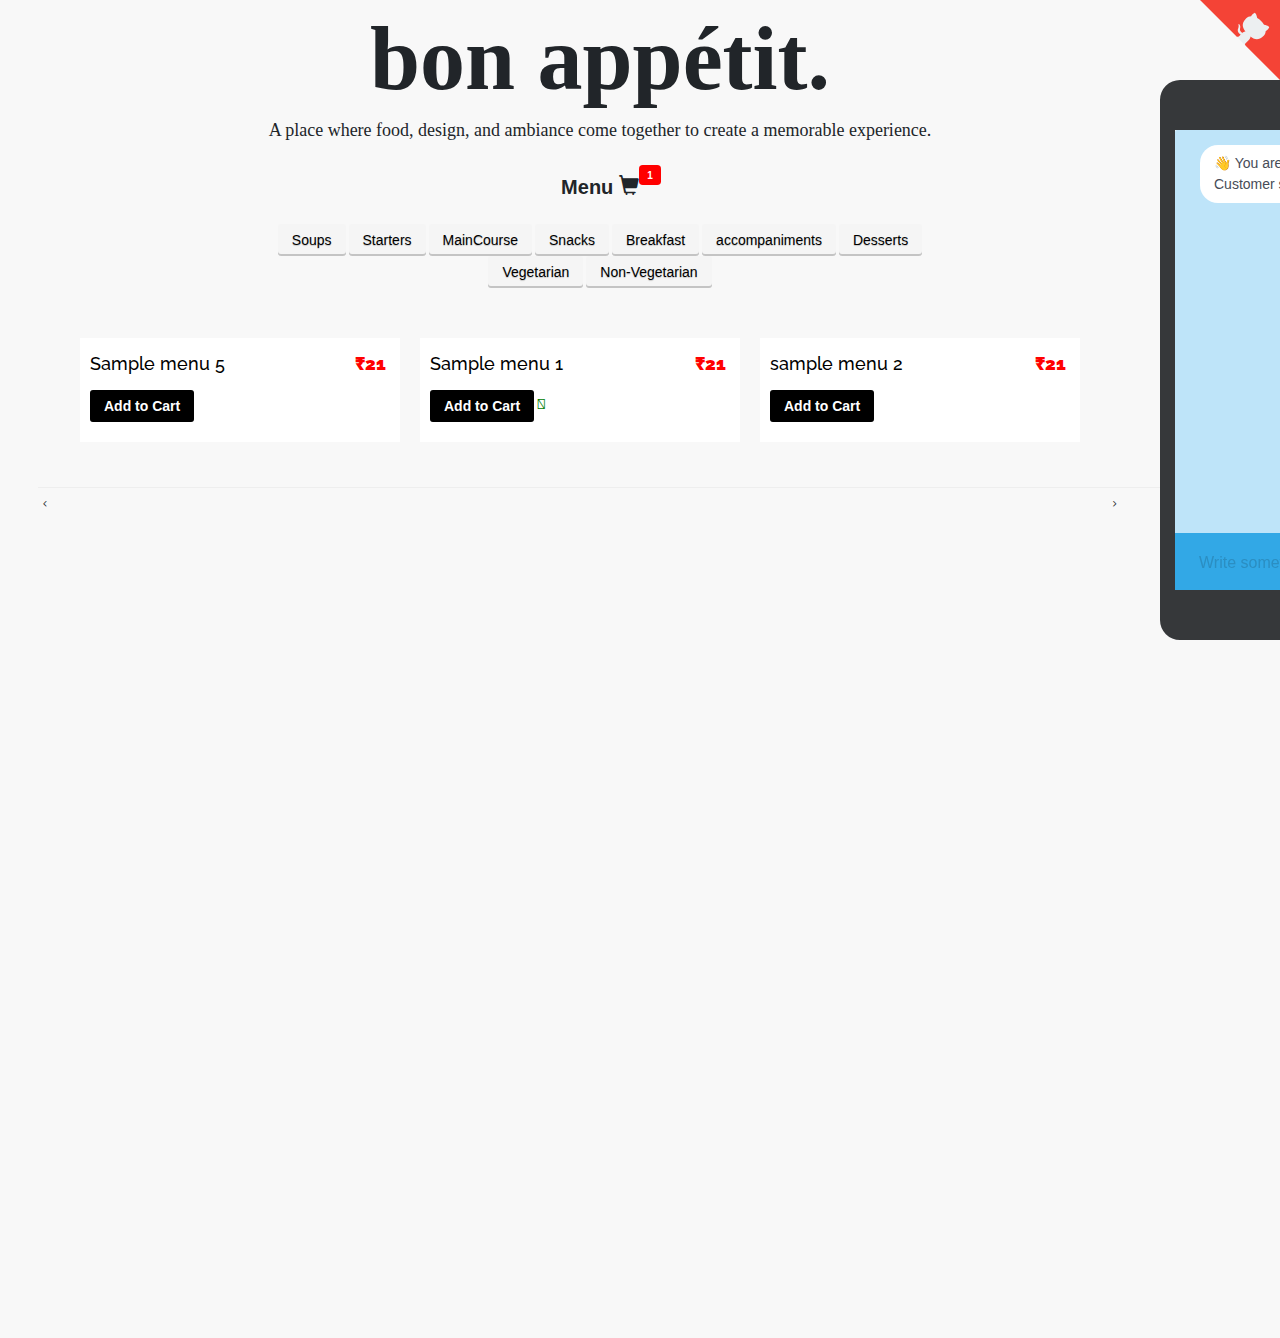
==== Final GUI/templates/index.html @ 557b2313 "Add files via upload" ====
<!DOCTYPE html>
<html lang="en" >
<head>
  <meta charset="UTF-8">
  <title>RestroBot</title>
  <link rel="stylesheet" href="https://cdnjs.cloudflare.com/ajax/libs/OwlCarousel2/2.1.1/assets/owl.carousel.min.css">
<link rel="stylesheet" href="http://themes.audemedia.com/html/goodgrowth/css/owl.theme.default.min.css"><link rel="stylesheet" href="https://cdnjs.cloudflare.com/ajax/libs/normalize/5.0.0/normalize.min.css">
<link rel='stylesheet' href='https://cdnjs.cloudflare.com/ajax/libs/twitter-bootstrap/3.3.7/css/bootstrap.min.css'>
<link rel='stylesheet' href='https://cdnjs.cloudflare.com/ajax/libs/OwlCarousel2/2.1.1/assets/owl.carousel.min.css'>
<link rel='stylesheet' href='https://maxcdn.bootstrapcdn.com/font-awesome/4.7.0/css/font-awesome.min.css'>
<link rel='stylesheet' href='https://cdnjs.cloudflare.com/ajax/libs/bootstrap/5.0.2/css/bootstrap.min.css'><link rel="stylesheet" href="./style.css">
<style>
@import url(http://fonts.googleapis.com/css?family=Raleway:100,400,600,800);
.testimonials {
  background: rgba(0, 0, 0, 0.1);
  position: absolute;
  padding-top: 50px;
  margin-left: 80px;
}
.testimonials:after {
  content: "";
  position: absolute;
  bottom: 0;
  left: 0;
  right: 0;
  width: 100%;
  height: 40%;
  background-color: #fff;
}

/* customer testimonial for Popular menu*/
#customers-testimonials .item-details {
  background-color: #ffffff;
  color: #000;
  padding: 20px 10px;
  text-align: left;
}
#customers-testimonials .item-details h5 {
  margin: 0 0 20px;
  font-size: 18px;
  line-height: 12px;
}
#customers-testimonials .item-details h5 span {
  color: red;
  float: right;
  font-weight: bold;
  padding-right: 4px;
}
#customers-testimonials .item-details p {
  font-size: 14px;
}
#customers-testimonials .item {
  text-align: center;
  margin-bottom: 5px;
}

.item h6 {
  text-align: center;
  font-size: 14px;
  color: green;
  visibility: hidden;
  z-index: 10;
}

/* customer-testimonial Soups*/
#customers-testimonials1 .item-details {
  background-color: #ffffff;
  color: #000;
  padding: 20px 10px;
  text-align: left;
}
#customers-testimonials1 .item-details h5 {
  margin: 0 0 20px;
  font-size: 18px;
  line-height: 12px;
}
#customers-testimonials1 .item-details h5 span {
  color: red;
  float: right;
  font-weight: bold;
  padding-right: 4px;
}
#customers-testimonials1 .item-details p {
  font-size: 14px;
}
#customers-testimonials1 .item {
  text-align: center;
  margin-bottom: 5px;
}

/* customer-testimonial Starters*/
#customers-testimonials2 .item-details {
  background-color: #ffffff;
  color: #000;
  padding: 20px 10px;
  text-align: left;
}
#customers-testimonials2 .item-details h5 {
  margin: 0 0 20px;
  font-size: 18px;
  line-height: 12px;
}
#customers-testimonials2 .item-details h5 span {
  color: red;
  float: right;
  font-weight: bold;
  padding-right: 4px;
}
#customers-testimonials2 .item-details p {
  font-size: 14px;
}
#customers-testimonials2 .item {
  text-align: center;
  margin-bottom: 5px;
}

/* testimonial for maincourse */
#customers-testimonials3 .item-details {
  background-color: #ffffff;
  color: #000;
  padding: 20px 10px;
  text-align: left;
}
#customers-testimonials3 .item-details h5 {
  margin: 0 0 20px;
  font-size: 18px;
  line-height: 12px;
}
#customers-testimonials3 .item-details h5 span {
  color: red;
  float: right;
  font-weight: bold;
  padding-right: 4px;
}
#customers-testimonials3 .item-details p {
  font-size: 14px;
}
#customers-testimonials3 .item {
  text-align: center;
  margin-bottom: 5px;
}

/* testimonial for snacks */
#customers-testimonials4 .item-details {
  background-color: #ffffff;
  color: #000;
  padding: 20px 10px;
  text-align: left;
}
#customers-testimonials4 .item-details h5 {
  margin: 0 0 20px;
  font-size: 18px;
  line-height: 12px;
}
#customers-testimonials4 .item-details h5 span {
  color: red;
  float: right;
  font-weight: bold;
  padding-right: 4px;
}
#customers-testimonials4 .item-details p {
  font-size: 14px;
}
#customers-testimonials4 .item {
  text-align: center;
  margin-bottom: 5px;
}

/* testimonial for breakfast */
#customers-testimonials5 .item-details {
  background-color: #ffffff;
  color: #000;
  padding: 20px 10px;
  text-align: left;
}
#customers-testimonials5 .item-details h5 {
  margin: 0 0 20px;
  font-size: 18px;
  line-height: 12px;
}
#customers-testimonials5 .item-details h5 span {
  color: red;
  float: right;
  font-weight: bold;
  padding-right: 4px;
}
#customers-testimonials5 .item-details p {
  font-size: 14px;
}
#customers-testimonials5 .item {
  text-align: center;
  margin-bottom: 5px;
}

/* testimonials for accompaniments */
#customers-testimonials6 .item-details {
  background-color: #ffffff;
  color: #000;
  padding: 20px 10px;
  text-align: left;
}
#customers-testimonials6 .item-details h5 {
  margin: 0 0 20px;
  font-size: 18px;
  line-height: 12px;
}
#customers-testimonials6 .item-details h5 span {
  color: red;
  float: right;
  font-weight: bold;
  padding-right: 4px;
}
#customers-testimonials6 .item-details p {
  font-size: 14px;
}
#customers-testimonials6 .item {
  text-align: center;
  margin-bottom: 5px;
}

.owl-carousel .owl-nav [class*=owl-] {
  transition: all 0.3s ease;
}

.owl-carousel .owl-nav [class*=owl-].disabled:hover {
  background-color: #ffffff;
}

.owl-carousel {
  position: absolute;
  width: 1000px;
  height: 1000px;
}

.owl-carousel .owl-next,
.owl-carousel .owl-prev {
  width: 30px;
  height: 30px;
  line-height: 30px;
  border-radius: 50%;
  position: absolute;
  top: 15%;
  font-size: 20px;
  color: #000;
  border: 1px solid #000;
  text-align: center;
}

.owl-carousel .owl-prev {
  left: -50px;
}

.owl-carousel .owl-next {
  right: -50px;
}

body {
  width: 1200px;
  height: 500px;
  background-color: #F8F8F8;
  font-family: "Raleway", "Avenir Next", "Helvetica Neue", Helvetica, Arial, sans-serif;
}

@font-face {
  font-weight: normal;
  font-style: normal;
  font-family: "codropsicons";
  src: url("../fonts/codropsicons/codropsicons.eot");
  src: url("../fonts/codropsicons/codropsicons.eot?#iefix") format("embedded-opentype"), url("../fonts/codropsicons/codropsicons.woff") format("woff"), url("../fonts/codropsicons/codropsicons.ttf") format("truetype"), url("../fonts/codropsicons/codropsicons.svg#codropsicons") format("svg");
}
*,
*:after,
*:before {
  box-sizing: border-box;
}

.cf:before,
.cf:after {
  content: "";
  display: table;
}

.cf:after {
  clear: both;
}

a {
  color: #fff;
  text-decoration: none;
  outline: none;
}

a:hover,
a:focus {
  color: #eab1c6;
  outline: none;
}

button:focus {
  outline: none;
}

.container {
  margin: 0 auto;
  text-align: center;
  overflow: hidden;
  margin-top: 0px;
}

.content {
  text-align: left;
}

.info {
  text-align: center;
  padding-top: 2.5em;
  font-size: 0.85em;
  font-weight: 600;
}

/* Related demos */
.content--related {
  text-align: center;
  font-weight: 400;
}

/*CHAT*/
.chat-window button:focus {
  -webkit-tap-highlight-color: rgba(255, 255, 255, 0);
  -webkit-tap-highlight-color: transparent;
  outline: none;
}

.chat-window {
  position: absolute;
  width: 320px;
  top: 0px;
  margin-top: 80px;
  overflow: hidden;
  border: 0px solid #36383a;
  border-width: 50px 15px;
  color: #474c57;
  border-radius: 20px;
  margin-left: 1160px;
  font-family: "Avenir Next", "Helvetica Neue", Helvetica, Arial, sans-serif;
}

@media screen and (max-width: 380px) {
  .chat-window {
    border: none;
    border-radius: 0px;
  }
}
.chat-window a {
  color: #eab1c6;
}

.chat-window a:hover,
.chat-window a:focus {
  color: #C7668A;
}

.chat-messages {
  height: 460px;
  overflow-x: hidden;
  overflow-y: auto;
  width: 100%;
  position: relative;
  border-radius: 2px 2px 0 0;
  background: #BEE4F9;
}

.chat-messages-list {
  list-style-type: none;
  padding: 0;
  margin: 0;
  width: 100%;
  padding: 15px 25px 60px;
}

.chat-message {
  position: relative;
  font-size: 0;
  margin-bottom: 10px;
}

.chat-message-effect {
  position: absolute;
}

.chat-message-bubble {
  display: inline-block;
  font-size: 14px;
  max-width: 350px;
  background: #fff;
  padding: 8px 14px;
  border-radius: 18px;
  min-width: 0;
}

.chat-message-self.chat-message-merge-start .chat-message-bubble {
  border-bottom-right-radius: 0;
}

.chat-message-self.chat-message-merge-middle .chat-message-bubble {
  border-top-right-radius: 0;
  border-bottom-right-radius: 0;
}

.chat-message-self.chat-message-merge-end .chat-message-bubble {
  border-top-right-radius: 0;
}

.chat-message-self {
  text-align: right;
}

.chat-message-self .chat-message-bubble,
.chat-message-effect .chat-message-bubble {
  background: #32a8e6;
  color: #fff;
  text-align: left;
}

.chat-input-bar {
  position: relative;
  background: #32A8E6;
}

.chat-input-wrapper {
  position: relative;
  z-index: 2;
  /*background: #32A8E6;*/
  padding: 0.5em 0;
  border-radius: 0 0 2px 2px;
  color: #fff;
}

.chat-input-wrapper,
.chat-send {
  display: flex;
  flex-wrap: wrap;
  justify-content: center;
  font-size: 16px;
}

.chat-input-tool {
  background: transparent;
  border: none;
  padding: 0 0.75em;
  color: inherit;
}

.chat-input {
  outline: none;
  resize: none;
  overflow: hidden;
  min-height: 38px;
  flex: 1;
  font-size: 16px;
  padding: 10px 0 7px;
  cursor: text;
}

.chat-input:empty::before {
  content: "Write something...";
  color: #2B8EC2;
}

.chat-input:focus::before {
  content: "";
}

.chat-send {
  background: transparent;
  border: none;
  position: relative;
  overflow: hidden;
  padding: 0 0.75em;
  color: inherit;
  transition: color 0.6s;
}

.chat-input:empty + .chat-send {
  color: #2B8EC2;
}

.chat-send > i {
  position: relative;
}

.chat-effect-container {
  position: absolute;
  top: -100px;
  width: 100%;
}

.chat-effect-bar {
  background: #32a8e6;
  position: absolute;
  top: 100px;
  width: 100%;
  height: 40px;
  transform: rotateY(0);
}

.chat-effect-dots {
  position: absolute;
}

.chat-effect-dot {
  background: #32a8e6;
  position: absolute;
  width: 15px;
  height: 15px;
  border-radius: 100%;
}

.chat-info-container {
  position: absolute;
  top: -20px;
  font-size: 12px;
  color: #2B8EC2;
}

.chat-info-typing {
  position: absolute;
  left: 80px;
  white-space: nowrap;
}

.title h1 {
  text-align: center;
  margin-top: 5px;
  margin-bottom: 4px;
  font-size: 90px;
  font-family: serif;
  font-display: block;
  font-color: #000;
}

.title p {
  font-family: "Dancing Script", cursive;
  font-size: 18px;
  matgin-top: 0px;
  text-align: center;
}

/* Buttons */
body .btn {
  display: inline-block;
  padding: 6px 14px 6px;
  margin-bottom: 0;
  font-family: Arial, sans-serif;
  font-size: 14px;
  line-height: 20px;
  color: #FFFFFF;
  text-align: center;
  text-shadow: 0 1px 1px rgba(0, 0, 0, 0.2);
  text-decoration: none;
  vertical-align: middle;
  cursor: pointer;
  background-color: #000000;
  background-image: -linear-gradient(rgba(255, 255, 255, 0.1) 0%, rgba(0, 0, 0, 0.05) 95%);
  background-image: -ms-linear-gradient(rgba(255, 255, 255, 0.1) 0%, rgba(0, 0, 0, 0.05) 95%);
  background-repeat: repeat-x;
  border: 0;
  border-radius: 3px;
  box-shadow: inset 0 -2px 0 rgba(0, 0, 0, 0.2);
  transition: 0.1s;
  /* Safari/Chrome, other WebKit */
  /* Firefox, other Gecko */
  box-sizing: border-box;
  /* Opera/IE 8+ */
}

body .btn:hover {
  background-color: #0098ff;
  box-shadow: inset 0 -4px 0 rgba(0, 0, 0, 0.2);
  margin-top: -2px;
  padding: 6px 14px 8px;
}

body .btn:active {
  box-shadow: none;
  margin-top: 2px;
  padding: 6px 14px 4px;
  background-color: red;
}

body .btn-gray {
  color: #000000;
  background-color: #F5F5F5;
}

body .btn-gray:hover {
  background-color: #DDDDDD;
}

/*body .btn-nonveg { color:#FF0000; background-color: #ffffff; margin-left:80px; border-radius:2%;}
body .btn-nonveg:hover { color:#FF0000; background-color: #ffffff; margin-left:80px; border-radius:2%; }
*/
body .btn-dkblue {
  background-color: #054375;
}

body .btn-dkblue:hover {
  background-color: #0066b8;
}

body .btn-ltblue {
  background-color: #00a4d8;
}

body .btn-ltblue:hover {
  background-color: #01c2ff;
}

body .btn-black {
  background-color: #222222;
}

body .btn-black:hover {
  background-color: #01c2ff;
}

body .btn-large {
  padding: 8px 28px;
  font-size: 20px;
  line-height: 30px;
  border-radius: 4px;
  box-shadow: inset 0 -3px 0 rgba(0, 0, 0, 0.2);
}

body .btn-large:hover {
  box-shadow: inset 0 -6px 0 rgba(0, 0, 0, 0.2);
  margin-top: -4px;
  padding: 8px 28px 12px;
}

body .btn-large:active {
  box-shadow: none;
  margin-top: 3px;
  padding: 8px 28px 5px;
  background-color: red;
}

body .btn-small {
  box-shadow: inset 0 -1px 0 rgba(0, 0, 0, 0.2);
  padding: 0 8px;
  margin-top: -5px;
  margin-bottom: -4px;
}

body .btn-small:hover {
  box-shadow: inset 0 -1px 0 rgba(0, 0, 0, 0.2);
  padding: 0 8px 2px;
  margin-top: -7px;
}

body .btn-small:active {
  box-shadow: none;
  padding: 0 8px 0px;
  margin-top: -5px;
}

body .btn-block {
  padding: 8px 28px;
  font-size: 20px;
  line-height: 30px;
  border-radius: 4px;
  box-shadow: inset 0 -3px 0 rgba(0, 0, 0, 0.2);
  width: 100%;
  max-width: 960px;
}

body .btn-block:hover {
  box-shadow: inset 0 -6px 0 rgba(0, 0, 0, 0.2);
  margin-top: -4px;
  padding: 8px 28px 12px;
}

body .btn-block:active {
  box-shadow: none;
  margin-top: 3px;
  padding: 8px 28px 5px;
}

.logo {
  display: flex;
  flex-direction: row;
}

/*shopping cart*/
.badge-notify {
  background: red;
  position: absolute;
  padding-top: 6px;
  padding-right: 6px;
  margin-top: -10px;
  width: 22px;
  height: 20px;
  color: #fff;
  font-size: 10px;
  text-align: center;
  font-weight: bold;
  font-family: sans-serif;
}

.btn-danger {
  border-radius: 60%;
}

.Menu2 {
  position: relative;
  padding-top: 20px;
  padding-bottom: 20px;
  text-align: center;
  overflow: hidden;
  font-size: 24px;
  font-family: sans-serif;
}

/*.modal-backdrop {display: none;}*/
.btn_ {
  /*color:#FF0000; background-color: #ffffff; margin-left:8px; border-radius:2%;
  	*/
  display: inline-block;
  padding: 4px 4px 4px;
  margin-left: 150px;
  margin-bottom: 0;
  font-family: Arial, sans-serif;
  font-size: 10px;
  background-color: #FFFFFF;
  color: #A42A04;
  text-align: center;
}
</style>

</head>
<body>
<!-- partial:index.partial.html -->
</span><!-- TESTIMONIALS -->

<div id="container">
<div class="title">
	
          <h1><b>bon appétit.</b></h1>
					<p>A place where food, design, and ambiance come together to create a memorable experience. 
        
	<!--<div>
		<p>Hi hello how are you
</div>-->
		
</div>
	
	
<div class="Menu2"><h2><strong>Menu</strong>
	<div class="glyphicon glyphicon-shopping-cart my-cart-icon"><span>
		<div class="badge badge-notify my-cart-badge"></div></span>
	</h2>
</div>
		
	</div>
	<div class="container">
		<button type="button" id="11" class= "btn btn-gray this1">Soups</button>
		<button type="button" id="12" class= "btn btn-gray this1">Starters</button>
		<button type="button" id="13" class= "btn btn-gray this1">MainCourse</button>
		<button type="button" id="14" class= "btn btn-gray this1">Snacks</button>
		<button type="button" id="15" class= "btn btn-gray this1">Breakfast</button>
		<button type="button" id="16" class= "btn btn-gray this1">accompaniments</button>
		<button type="button" id="17" class= "btn btn-gray this1">Desserts</button>
	</div>
	
	<div class="container">
		<button type="button" id="18" class= "btn btn-gray this1">Vegetarian</button>
		<button type="button" id="19" class= "btn btn-gray this1">Non-Vegetarian</button>
		</div>
		

	
	

<div class="testimonials">

	

		<!-- -->
		
		
		
		<!-- -->

      <div class="row">
        <div class="col-sm-12">
	
					
					
<!-- Group1 starts for Soups menu-->
			<div id="customers-testimonials1" class="owl-carousel">
						

            <!--TESTIMONIAL 1 -->
            <div class="item">
              <div class="shadow-effect">
                <img class="img-responsive" src="https://image.freepik.com/free-photo/spaghetti-with-carbonara-sauce_1216-324.jpg" alt="">
                <div class="item-details">
									<h5>Chicken for two Roasted (soups) <span><strong>$21</strong></span></h5>
									
									
									
				 <button class= "btn btn-danger my-cart-btn" data-id="1" data-name="Product-1" data-summary="summary-1" data-price="21" data-quantity="1"><strong>Add to Cart</strong></button>
                  
								</div>
              </div>
            </div>
            <!--END OF TESTIMONIAL 1 -->
            <!--TESTIMONIAL 2 -->
            <div class="item">
              <div class="shadow-effect">
                <img class="img-responsive" src="https://image.freepik.com/free-photo/dishes-with-healthy-waffles_1220-367.jpg" alt="">
                <div class="item-details">
									<h5>Chicken for two Roasted 1 <span><strong>$21</strong></span></h5>
									
									<button class= "btn btn-danger my-cart-btn" data-id="2" data-name="Product-2" data-summary="summary-2" data-price="10" data-quantity="1"><strong>Add to Cart</strong> </button>
								</div>
              </div>
            </div>
            <!--END OF TESTIMONIAL 2 -->
            <!--TESTIMONIAL 3 -->
            <div class="item">
              <div class="shadow-effect">
                <img class="img-responsive" src="https://image.freepik.com/free-photo/top-view-of-tasty-noodles-with-prawns_1203-1769.jpg" alt="">
                <div class="item-details">
									<h5>Chicken for two Roasted 1 <span><strong>$21</strong></span></h5>
									
									<button class= "btn btn-danger my-cart-btn" data-id="3" data-name="Product-3" data-summary="summary-3" data-price="10" data-quantity="1"><strong>Add to Cart</strong></button>
								</div>
              </div>
            </div>
            <!--END OF TESTIMONIAL 3 -->
            <!--TESTIMONIAL 4 -->
            <div class="item">
              <div class="shadow-effect">
                <img class="img-responsive" src="https://image.freepik.com/free-photo/burguer-with-garnish_1088-72.jpg" alt="">
                <div class="item-details">
									<h5>Chicken for two Roasted 11<span><strong>$21</strong></span></h5>
									
									<button class= "btn btn-danger my-cart-btn" data-id="4" data-name="Product-4" data-summary="summary-4" data-price="10" data-quantity="1"><strong>Add to Cart</strong></button>
								</div>
              </div>
            </div>
            <!--END OF TESTIMONIAL 4 -->
            <!--TESTIMONIAL 5 -->
            <div class="item">
              <div class="shadow-effect">
                <img class="img-responsive" src="https://image.freepik.com/free-photo/delicious-pastry-with-chicken_1203-1616.jpg" alt="">
                <div class="item-details">
									<h5>Chicken for two Roasted 111<span><strong>$21</strong></span></h5>
									
									<button class= "btn btn-danger my-cart-btn" data-id="5" data-name="Product-5" data-summary="summary-5" data-price="10" data-quantity="1"><strong>Add to Cart</strong></button>
								</div>
              </div>
            </div>
            <!--END OF TESTIMONIAL 5 -->
          </div>
							
				
<!-- Group1 for Soups ends -->
					
					
					
<!-- Group for Popular Menu starts -->
					
          <div id="customers-testimonials" class="owl-carousel">
						

            <!--TESTIMONIAL 1 -->
            <div class="item">
							<!--<h6><strong> Item Added! </strong></h6>-->
              <div class="shadow-effect">
                <img class="img-responsive" src="https://image.freepik.com/free-photo/spaghetti-with-carbonara-sauce_1216-324.jpg" alt="">
                <div class="item-details">
									<h5>Sample menu 1 <span><strong>₹21</strong></span></h5>
									
									
									
				 <button class= "btn btn-danger my-cart-btn" data-id="6" data-name="Product-6" data-summary="summary-6" data-price="20" data-quantity="1" data-image="https://image.freepik.com/free-photo/spaghetti-with-carbonara-sauce_1216-324.jpg"><strong>Add to Cart</strong></button>
									<span><i class='fas fa-leaf' style='font-size:14px; color:green'></i></span>
								
									
                  
								</div>
              </div>
            </div>
            <!--END OF TESTIMONIAL 1 -->
            <!--TESTIMONIAL 2 -->
            <div class="item">
              <div class="shadow-effect">
                <img class="img-responsive" src="https://image.freepik.com/free-photo/dishes-with-healthy-waffles_1220-367.jpg" alt="">
                <div class="item-details">
									<h5>sample menu 2 <span><strong>₹21</strong></span></h5>
									
									<button class= "btn btn-danger my-cart-btn" data-id="7" data-name="Product-7" data-summary="summary-7" data-price="10" data-quantity="1"><strong>Add to Cart</strong> </button>
								</div>
              </div>
            </div>
            <!--END OF TESTIMONIAL 2 -->
            <!--TESTIMONIAL 3 -->
            <div class="item">
              <div class="shadow-effect">
                <img class="img-responsive" src="https://image.freepik.com/free-photo/top-view-of-tasty-noodles-with-prawns_1203-1769.jpg" alt="">
                <div class="item-details">
									<h5>Sample menu 3 <span><strong>₹21</strong></span></h5>
									
									<button class= "btn btn-danger my-cart-btn" data-id="8" data-name="Product-8" data-summary="summary-8" data-price="20" data-quantity="1"><strong>Add to Cart</strong></button>
								</div>
              </div>
            </div>
            <!--END OF TESTIMONIAL 3 -->
            <!--TESTIMONIAL 4 -->
            <div class="item">
              <div class="shadow-effect">
                <img class="img-responsive" src="https://image.freepik.com/free-photo/burguer-with-garnish_1088-72.jpg" alt="">
                <div class="item-details">
									<h5>Sample menu 4<span><strong>₹21</strong></span></h5>
									
									<button class= "btn btn-danger my-cart-btn" data-id="9" data-name="Product-9" data-summary="summary-9" data-price="30" data-quantity="1"><strong>Add to Cart</strong></button>
								</div>
              </div>
            </div>
            <!--END OF TESTIMONIAL 4 -->
            <!--TESTIMONIAL 5 -->
            <div class="item">
              <div class="shadow-effect">
                <img class="img-responsive" src="https://image.freepik.com/free-photo/delicious-pastry-with-chicken_1203-1616.jpg" alt="">
                <div class="item-details">
									<h5>Sample menu 5<span><strong>₹21</strong></span></h5>
									
									<button class= "btn btn-danger my-cart-btn" data-id="10" data-name="Product-10" data-summary="summary-10" data-price="40" data-quantity="1"><strong>Add to Cart</strong></button>
								</div>
              </div>
            </div>
            <!--END OF TESTIMONIAL 5 -->
          </div>
					
<!-- Group for Popular Menu ends -->
					
<!-- Group2 Starters starts here -->
					
			<div id="customers-testimonials2" class="owl-carousel">
						

            <!--TESTIMONIAL 1 -->
            <div class="item">
              <div class="shadow-effect">
                <img class="img-responsive" src="https://image.freepik.com/free-photo/spaghetti-with-carbonara-sauce_1216-324.jpg" alt="">
                <div class="item-details">
									<h5>Sample menu two (starters)<span><strong>$21</strong></span></h5>
									
									
									
				 <button class= "btn btn-danger my-cart-btn" data-id="1" data-name="Product-1" data-summary="summary-1" data-price="10"><strong>Add to Cart</strong></button>
                  
								</div>
              </div>
            </div>
            <!--END OF TESTIMONIAL 1 -->
            <!--TESTIMONIAL 2 -->
            <div class="item">
              <div class="shadow-effect">
                <img class="img-responsive" src="https://image.freepik.com/free-photo/dishes-with-healthy-waffles_1220-367.jpg" alt="">
                <div class="item-details">
									<h5>sample menu 3 (starters)<span><strong>$21</strong></span></h5>
									
									<button class= "btn btn-danger my-cart-btn" data-id="1" data-name="Product-1" data-summary="summary-1" data-price="10"><strong>Add to Cart</strong> </button>
								</div>
              </div>
            </div>
            <!--END OF TESTIMONIAL 2 -->
            <!--TESTIMONIAL 3 -->
            <div class="item">
              <div class="shadow-effect">
                <img class="img-responsive" src="https://image.freepik.com/free-photo/top-view-of-tasty-noodles-with-prawns_1203-1769.jpg" alt="">
                <div class="item-details">
									<h5>Chicken for two Roasted 3 <span><strong>$21</strong></span></h5>
									
									<button class= "btn btn-danger my-cart-btn" data-id="1" data-name="Product-1" data-summary="summary-1" data-price="10"><strong>Add to Cart</strong></button>
								</div>
              </div>
            </div>
            <!--END OF TESTIMONIAL 3 -->
            <!--TESTIMONIAL 4 -->
            <div class="item">
              <div class="shadow-effect">
                <img class="img-responsive" src="https://image.freepik.com/free-photo/burguer-with-garnish_1088-72.jpg" alt="">
                <div class="item-details">
									<h5>Sample Menu smaple 3<span><strong>$21</strong></span></h5>
									
									<button class= "btn btn-danger my-cart-btn" data-id="1" data-name="Product-1" data-summary="summary-1" data-price="10"><strong>Add to Cart</strong></button>
								</div>
              </div>
            </div>
            <!--END OF TESTIMONIAL 4 -->
            <!--TESTIMONIAL 5 -->
            <div class="item">
              <div class="shadow-effect">
                <img class="img-responsive" src="https://image.freepik.com/free-photo/delicious-pastry-with-chicken_1203-1616.jpg" alt="">
                <div class="item-details">
									<h5>Sample Menu (starters)<span><strong>$21</strong></span></h5>
									
									<button class= "btn btn-danger my-cart-btn" data-id="1" data-name="Product-1" data-summary="summary-1" data-price="10"><strong>Add to Cart</strong></button>
								</div>
              </div>
            </div>
            <!--END OF TESTIMONIAL 5 -->
          </div>
							
					
<!-- Group2 Starters ends here -->
					
<!-- Group 3 for maincourse starts -->
						<div id="customers-testimonials3" class="owl-carousel">
						

            <!--TESTIMONIAL 1 -->
            <div class="item">
              <div class="shadow-effect">
                <img class="img-responsive" src="https://image.freepik.com/free-photo/spaghetti-with-carbonara-sauce_1216-324.jpg" alt="">
                <div class="item-details">
									<h5>Chicken for two (maincourse) <span><strong>$21</strong></span></h5>
									
									
									
				 <button class= "btn btn-danger my-cart-btn" data-id="1" data-name="Product-1" data-summary="summary-1" data-price="10"><strong>Add to Cart</strong></button>
                  
								</div>
              </div>
            </div>
            <!--END OF TESTIMONIAL 1 -->
            <!--TESTIMONIAL 2 -->
            <div class="item">
              <div class="shadow-effect">
                <img class="img-responsive" src="https://image.freepik.com/free-photo/dishes-with-healthy-waffles_1220-367.jpg" alt="">
                <div class="item-details">
									<h5>Chicken for two Roasted 3 <span><strong>$21</strong></span></h5>
									
									<button class= "btn btn-danger my-cart-btn" data-id="1" data-name="Product-1" data-summary="summary-1" data-price="10"><strong>Add to Cart</strong> </button>
								</div>
              </div>
            </div>
            <!--END OF TESTIMONIAL 2 -->
            <!--TESTIMONIAL 3 -->
            <div class="item">
              <div class="shadow-effect">
                <img class="img-responsive" src="https://image.freepik.com/free-photo/top-view-of-tasty-noodles-with-prawns_1203-1769.jpg" alt="">
                <div class="item-details">
									<h5>Chicken for two Roasted 3 <span><strong>$21</strong></span></h5>
									
									<button class= "btn btn-danger my-cart-btn" data-id="1" data-name="Product-1" data-summary="summary-1" data-price="10"><strong>Add to Cart</strong></button>
								</div>
              </div>
            </div>
            <!--END OF TESTIMONIAL 3 -->
            <!--TESTIMONIAL 4 -->
            <div class="item">
              <div class="shadow-effect">
                <img class="img-responsive" src="https://image.freepik.com/free-photo/burguer-with-garnish_1088-72.jpg" alt="">
                <div class="item-details">
									<h5>Chicken for two Roasted 3<span><strong>$21</strong></span></h5>
									
									<button class= "btn btn-danger my-cart-btn" data-id="1" data-name="Product-1" data-summary="summary-1" data-price="10"><strong>Add to Cart</strong></button>
								</div>
              </div>
            </div>
            <!--END OF TESTIMONIAL 4 -->
            <!--TESTIMONIAL 5 -->
            <div class="item">
              <div class="shadow-effect">
                <img class="img-responsive" src="https://image.freepik.com/free-photo/delicious-pastry-with-chicken_1203-1616.jpg" alt="">
                <div class="item-details">
									<h5>Chicken for two Roasted 333<span><strong>$21</strong></span></h5>
									
									<button class= "btn btn-danger my-cart-btn" data-id="1" data-name="Product-1" data-summary="summary-1" data-price="10"><strong>Add to Cart</strong></button>
								</div>
              </div>
            </div>
            <!--END OF TESTIMONIAL 5 -->
          </div>
												
<!-- Group 3 for maincourse ends here -->

<!-- Group 4 for snacks starts here -->
						<div id="customers-testimonials4" class="owl-carousel">
						

            <!--TESTIMONIAL 1 -->
            <div class="item">
              <div class="shadow-effect">
                <img class="img-responsive" src="https://image.freepik.com/free-photo/spaghetti-with-carbonara-sauce_1216-324.jpg" alt="">
                <div class="item-details">
									<h5>Chicken for two snacks <span><strong>$21</strong></span></h5>
									
									
									
				 <button class= "btn btn-danger my-cart-btn" data-id="1" data-name="Product-1" data-summary="summary-1" data-price="10"><strong>Add to Cart</strong></button>
                  
								</div>
              </div>
            </div>
            <!--END OF TESTIMONIAL 1 -->
            <!--TESTIMONIAL 2 -->
            <div class="item">
              <div class="shadow-effect">
                <img class="img-responsive" src="https://image.freepik.com/free-photo/dishes-with-healthy-waffles_1220-367.jpg" alt="">
                <div class="item-details">
									<h5>Chicken for two Roasted 3 <span><strong>$21</strong></span></h5>
									
									<button class= "btn btn-danger my-cart-btn" data-id="1" data-name="Product-1" data-summary="summary-1" data-price="10"><strong>Add to Cart</strong> </button>
								</div>
              </div>
            </div>
            <!--END OF TESTIMONIAL 2 -->
            <!--TESTIMONIAL 3 -->
            <div class="item">
              <div class="shadow-effect">
                <img class="img-responsive" src="https://image.freepik.com/free-photo/top-view-of-tasty-noodles-with-prawns_1203-1769.jpg" alt="">
                <div class="item-details">
									<h5>Chicken for two Roasted 3 <span><strong>$21</strong></span></h5>
									
									<button class= "btn btn-danger my-cart-btn" data-id="1" data-name="Product-1" data-summary="summary-1" data-price="10"><strong>Add to Cart</strong></button>
								</div>
              </div>
            </div>
            <!--END OF TESTIMONIAL 3 -->
            <!--TESTIMONIAL 4 -->
            <div class="item">
              <div class="shadow-effect">
                <img class="img-responsive" src="https://image.freepik.com/free-photo/burguer-with-garnish_1088-72.jpg" alt="">
                <div class="item-details">
									<h5>Chicken for two Roasted 3<span><strong>$21</strong></span></h5>
									
									<button class= "btn btn-danger my-cart-btn" data-id="1" data-name="Product-1" data-summary="summary-1" data-price="10"><strong>Add to Cart</strong></button>
								</div>
              </div>
            </div>
            <!--END OF TESTIMONIAL 4 -->
            <!--TESTIMONIAL 5 -->
            <div class="item">
              <div class="shadow-effect">
                <img class="img-responsive" src="https://image.freepik.com/free-photo/delicious-pastry-with-chicken_1203-1616.jpg" alt="">
                <div class="item-details">
									<h5>Chicken for two Roasted 333<span><strong>$21</strong></span></h5>
									
									<button class= "btn btn-danger my-cart-btn" data-id="1" data-name="Product-1" data-summary="summary-1" data-price="10"><strong>Add to Cart</strong></button>
								</div>
              </div>
            </div>
            <!--END OF TESTIMONIAL 5 -->
          </div>
							
<!-- Group4 for snacks ends here -->

<!-- Group 5 for breakfast starts here -->
						<div id="customers-testimonials5" class="owl-carousel">
						

            <!--TESTIMONIAL 1 -->
            <div class="item">
              <div class="shadow-effect">
                <img class="img-responsive" src="https://image.freepik.com/free-photo/spaghetti-with-carbonara-sauce_1216-324.jpg" alt="">
                <div class="item-details">
									<h5>Chicken for two breakfast <span><strong>$21</strong></span></h5>
									
									
									
				 <button class= "btn btn-danger my-cart-btn" data-id="1" data-name="Product-1" data-summary="summary-1" data-price="10"><strong>Add to Cart</strong></button>
                  
								</div>
              </div>
            </div>
            <!--END OF TESTIMONIAL 1 -->
            <!--TESTIMONIAL 2 -->
            <div class="item">
              <div class="shadow-effect">
                <img class="img-responsive" src="https://image.freepik.com/free-photo/dishes-with-healthy-waffles_1220-367.jpg" alt="">
                <div class="item-details">
									<h5>Chicken for two Roasted 3 <span><strong>$21</strong></span></h5>
									
									<button class= "btn btn-danger my-cart-btn" data-id="1" data-name="Product-1" data-summary="summary-1" data-price="10"><strong>Add to Cart</strong> </button>
								</div>
              </div>
            </div>
            <!--END OF TESTIMONIAL 2 -->
            <!--TESTIMONIAL 3 -->
            <div class="item">
              <div class="shadow-effect">
                <img class="img-responsive" src="https://image.freepik.com/free-photo/top-view-of-tasty-noodles-with-prawns_1203-1769.jpg" alt="">
                <div class="item-details">
									<h5>Chicken for two Roasted 3 <span><strong>$21</strong></span></h5>
									
									<button class= "btn btn-danger my-cart-btn" data-id="1" data-name="Product-1" data-summary="summary-1" data-price="10"><strong>Add to Cart</strong></button>
								</div>
              </div>
            </div>
            <!--END OF TESTIMONIAL 3 -->
            <!--TESTIMONIAL 4 -->
            <div class="item">
              <div class="shadow-effect">
                <img class="img-responsive" src="https://image.freepik.com/free-photo/burguer-with-garnish_1088-72.jpg" alt="">
                <div class="item-details">
									<h5>Chicken for two Roasted 3<span><strong>$21</strong></span></h5>
									
									<button class= "btn btn-danger my-cart-btn" data-id="1" data-name="Product-1" data-summary="summary-1" data-price="10"><strong>Add to Cart</strong></button>
								</div>
              </div>
            </div>
            <!--END OF TESTIMONIAL 4 -->
            <!--TESTIMONIAL 5 -->
            <div class="item">
              <div class="shadow-effect">
                <img class="img-responsive" src="https://image.freepik.com/free-photo/delicious-pastry-with-chicken_1203-1616.jpg" alt="">
                <div class="item-details">
									<h5>Chicken for two Roasted 333<span><strong>$21</strong></span></h5>
									
									<button class= "btn btn-danger my-cart-btn" data-id="1" data-name="Product-1" data-summary="summary-1" data-price="10"><strong>Add to Cart</strong></button>
								</div>
              </div>
            </div>
            <!--END OF TESTIMONIAL 5 -->
          </div>
							
<!-- Group 5 for breakfast ends here -->
<!-- Group 6 for accompaniments starts here -->
								<div id="customers-testimonials6" class="owl-carousel">
						

            <!--TESTIMONIAL 1 -->
            <div class="item">
              <div class="shadow-effect">
                <img class="img-responsive" src="https://image.freepik.com/free-photo/spaghetti-with-carbonara-sauce_1216-324.jpg" alt="">
                <div class="item-details">
									<h5>Chicken for accompaniments <span><strong>$21</strong></span></h5>
									
									
									
				 <button class= "btn btn-danger my-cart-btn" data-id="1" data-name="Product-1" data-summary="summary-1" data-price="10"><strong>Add to Cart</strong></button>
                  
								</div>
              </div>
            </div>
            <!--END OF TESTIMONIAL 1 -->
            <!--TESTIMONIAL 2 -->
            <div class="item">
              <div class="shadow-effect">
                <img class="img-responsive" src="https://image.freepik.com/free-photo/dishes-with-healthy-waffles_1220-367.jpg" alt="">
                <div class="item-details">
									<h5>Chicken for two Roasted 3 <span><strong>$21</strong></span></h5>
									
									<button class= "btn btn-danger my-cart-btn" data-id="1" data-name="Product-1" data-summary="summary-1" data-price=21 data-quntity=1><strong>Add to Cart</strong> </button>
								</div>
              </div>
            </div>
            <!--END OF TESTIMONIAL 2 -->
            <!--TESTIMONIAL 3 -->
            <div class="item">
              <div class="shadow-effect">
                <img class="img-responsive" src="https://image.freepik.com/free-photo/top-view-of-tasty-noodles-with-prawns_1203-1769.jpg" alt="">
                <div class="item-details">
									<h5>Chicken for two Roasted 3 <span><strong>$21</strong></span></h5>
									
									<button class= "btn btn-danger my-cart-btn" data-id="1" data-name="Product-1" data-summary="summary-1" data-price="10"><strong>Add to Cart</strong></button>
								</div>
              </div>
            </div>
            <!--END OF TESTIMONIAL 3 -->
            <!--TESTIMONIAL 4 -->
            <div class="item">
              <div class="shadow-effect">
                <img class="img-responsive" src="https://image.freepik.com/free-photo/burguer-with-garnish_1088-72.jpg" alt="">
                <div class="item-details">
									<h5>Chicken for two Roasted 3<span><strong>$21</strong></span></h5>
									
									<button class= "btn btn-danger my-cart-btn" data-id="1" data-name="Product-1" data-summary="summary-1" data-price="10"><strong>Add to Cart</strong></button>
								</div>
              </div>
            </div>
            <!--END OF TESTIMONIAL 4 -->
            <!--TESTIMONIAL 5 -->
            <div class="item">
              <div class="shadow-effect">
                <img class="img-responsive" src="https://image.freepik.com/free-photo/delicious-pastry-with-chicken_1203-1616.jpg" alt="">
                <div class="item-details">
									<h5>Chicken for two Roasted 333<span><strong>$21</strong></span></h5>
									
									<button class= "btn btn-danger my-cart-btn" data-id="1" data-name="Product-1" data-summary="summary-1" data-price="10"><strong>Add to Cart</strong></button>
								</div>
              </div>
            </div>
            <!--END OF TESTIMONIAL 5 -->
          </div>
							

<!-- Groups 6 for accompaniments ends here -->

					
					
					
					
					
					
					
					
					
					
        </div>
      </div>
      </div>
    </div>

    <!-- END OF TESTIMONIALS -->


<div id="container">
			<div class="content">
				<div class="chat-window">
					<div class="chat-messages">
						<ol class="chat-messages-list">
							<li class="chat-message chat-message-friend">
								<div class="chat-message-bubble">
									👋 You are chatting with our Customer support bot.
								</div>
							</li>
													
						</ol>
					</div>
					<div class="chat-input-bar">
						<div class="chat-info-container">

						</div>
						<div class="chat-effect-container">
							<div class="chat-effect-bar"></div>
						</div>
						<div class="chat-input-wrapper">
							<button class="chat-input-tool">
								<i class="icon icon-camera"></i>
							</button>
							<div class="chat-input" contenteditable></div>
							<button class="chat-send">
								<i class="fa fa-paper-plane"></i>
							</button>
						</div>
					</div>
				</div>
			</div>
			<svg xmlns="http://www.w3.org/2000/svg" version="1.1" width="800">
			  <defs>
			    <filter id="goo">
			      <feGaussianBlur in="SourceGraphic" stdDeviation="10" result="blur" />
			      <feColorMatrix in="blur" mode="matrix" values="1 0 0 0 0  0 1 0 0 0  0 0 1 0 0  0 0 0 19 -9" result="goo" />
			      <feComposite in="SourceGraphic" in2="goo" />
			    </filter>
			  </defs>
			</svg>
		</div>


<!-- -->


<!-- Other options -->

<section class="container">
    <div class="page-header">
 <a href="https://github.com/Pradnya1208/Intent-classification-based-food-delivery-chatbot" target="_blank"></a>    
  </div>
   
</section>

<a href="https://github.com/Pradnya1208/Intent-classification-based-food-delivery-chatbot" alt="Clock to see the chatbot implememntation" class="github-corner" aria-label="View source on Github" target="_blank"><svg width="80" height="80" viewBox="0 0 250 250" style="fill:#f44336; color:#ECEFF1; position: absolute; top: 0; border: 0; right: 0;" aria-hidden="true"><path d="M0,0 L115,115 L130,115 L142,142 L250,250 L250,0 Z"></path><path d="M128.3,109.0 C113.8,99.7 119.0,89.6 119.0,89.6 C122.0,82.7 120.5,78.6 120.5,78.6 C119.2,72.0 123.4,76.3 123.4,76.3 C127.3,80.9 125.5,87.3 125.5,87.3 C122.9,97.6 130.6,101.9 134.4,103.2" fill="currentColor" style="transform-origin: 130px 106px;" class="octo-arm"></path><path d="M115.0,115.0 C114.9,115.1 118.7,116.5 119.8,115.4 L133.7,101.6 C136.9,99.2 139.9,98.4 142.2,98.6 C133.8,88.0 127.5,74.4 143.8,58.0 C148.5,53.4 154.0,51.2 159.7,51.0 C160.3,49.4 163.2,43.6 171.4,40.1 C171.4,40.1 176.1,42.5 178.8,56.2 C183.1,58.6 187.2,61.8 190.9,65.4 C194.5,69.0 197.7,73.2 200.1,77.6 C213.8,80.2 216.3,84.9 216.3,84.9 C212.7,93.1 206.9,96.0 205.4,96.6 C205.1,102.4 203.0,107.8 198.3,112.5 C181.9,128.9 168.3,122.5 157.7,114.1 C157.9,116.9 156.7,120.9 152.7,124.9 L141.0,136.5 C139.8,137.7 141.6,141.9 141.8,141.8 Z" fill="currentColor" class="octo-body"></path></svg></a><style>.github-corner:hover .octo-arm{animation:octocat-wave 560ms ease-in-out}@keyframes octocat-wave{0%,100%{transform:rotate(0)}20%,60%{transform:rotate(-25deg)}40%,80%{transform:rotate(10deg)}}@media (max-width:500px){.github-corner:hover .octo-arm{animation:none}.github-corner .octo-arm{animation:octocat-wave 560ms ease-in-out}}</style>
<!-- partial -->
  <script src='https://cdnjs.cloudflare.com/ajax/libs/gsap/3.9.1/gsap.min.js'></script>
<script src='https://github.com/Pradnya1208/jquery.mycart/blob/main/js/jquery.mycart.min.js'></script>
<script src='https://cdnjs.cloudflare.com/ajax/libs/bootstrap/5.1.3/js/bootstrap.min.js'></script>
<script src='https://cdnjs.cloudflare.com/ajax/libs/jquery/2.2.2/jquery.min.js'></script>
<script src='https://cdnjs.cloudflare.com/ajax/libs/OwlCarousel2/2.1.1/owl.carousel.min.js'></script>
<script src='https://kit.fontawesome.com/a076d05399.js'></script><script  src="./script.js"></script>
<script>
var KEY_ENTER=13;
var previous_button="0";
var productData="";
var orderIDstring="NO";


// Menu
$(document).ready(function($) {
	// By Default Functionality
	$('#customers-testimonials').owlCarousel( {
		loop: true,
		center: true,
		items: 3,
		margin: 20,
		autoplay: true,
		dots:true,
    nav:true,
		autoplayTimeout: 8500,
		smartSpeed: 450,
  	navText: ['<i class="fa fa-angle-left"></i>','<i class="fa fa-angle-right"></i>'],
		responsive: {
			1: {
				items: 1
			},
			2: {
				items: 2
			},
			3: {
				items: 3
			},
		
		}
	});
	// Menu selection
  $('.this1').click(function() {
			console.log( $(this).attr('id'));
			console.log(previous_button);
			// 1. Soups functionality
      if('11' === $(this).attr('id')) { 
				console.log("Soups button clicked");
				console.log(previous_button);
				//$("#customers-testimonials").toggle();
				// Toggle Functions

				
				if(previous_button == '12') {
					$("#customers-testimonials2").hide();
					$("#customers-testimonials1").toggle();
					previous_button="11";
				}
				if(previous_button == '13') {
					$("#customers-testimonials3").hide();
					$("#customers-testimonials1").toggle();
					previous_button="11";
				}
				if(previous_button == '14') {
					$("#customers-testimonials4").hide();
					$("#customers-testimonials1").toggle();
					previous_button="11";
				}
				if(previous_button == '15') {
					$("#customers-testimonials5").hide();
					$("#customers-testimonials1").toggle();
					previous_button="11";
				}
				if(previous_button == '16') {
					$("#customers-testimonials6").hide();
					$("#customers-testimonials1").toggle();
					previous_button="11";
				}	
				if(previous_button == '0') {
					$("#customers-testimonials").hide();
					$("#customers-testimonials1").toggle();
					previous_button="11";
				}	
				
			  
				if(previous_button == '11') {
					$("#customers-testimonials1").show();
					previous_button="11";
				}
				
				//if(previous_button !='11'){
				//	previous_button="11";
				//	console.log(previous_button);
				//	$("#customers-testimonials1").toggle();
				//}
								
				$('#customers-testimonials1').owlCarousel( {
								loop: true,
								center: true,
								items: 3,
								margin: 20,
								autoplay: true,
								dots:true,
    						nav:true,
								autoplayTimeout: 8500,
								smartSpeed: 450,
  							navText: ['<i class="fa fa-angle-left"></i>','<i class="fa fa-angle-right"></i>'],
								responsive: {
									1: {
												items: 1
											},
									2: {
												items: 2
											},
									3: {
												items: 3
											},
		
									}
					});
				// End of soups menu
	      
				
        }
			// 2. Starters functionality
      if('12' === $(this).attr('id')) { 
				console.log("Starters button clicked");
				//$("#customers-testimonials").toggle();
				// Toggle Functions

				if(previous_button == '11') {
					$("#customers-testimonials1").hide();
					$("#customers-testimonials2").toggle();
					previous_button="12";
				}
				if(previous_button == '0') {
					$("#customers-testimonials").hide();
					$("#customers-testimonials2").toggle();
					previous_button="12";
				}
				if(previous_button == '13') {
					$("#customers-testimonials3").hide();
					$("#customers-testimonials2").toggle();
					previous_button="12";
					
				}
				if(previous_button == '14') {
					$("#customers-testimonials4").hide();
					$("#customers-testimonials2").toggle();
					previous_button="12";
				}
				if(previous_button == '15') {
					$("#customers-testimonials5").hide();
					$("#customers-testimonials2").toggle();
					previous_button="12";
				}
				if(previous_button == '16') {
					$("#customers-testimonials6").hide();
					$("#customers-testimonials2").toggle();
					previous_button="12";
				}
				// Toggle Functions
			  if(previous_button == '12') {
					$("#customers-testimonials2").show();
					previous_button="12";
					
				}
				
				//if(previous_button !='12'){
				//	previous_button="12";
				//	$("#customers-testimonials2").toggle();
				//}
			
				
				$('#customers-testimonials2').owlCarousel( {
								loop: true,
								center: true,
								items: 3,
								margin: 20,
								autoplay: true,
								dots:true,
    						nav:true,
								autoplayTimeout: 8500,
								smartSpeed: 450,
  							navText: ['<i class="fa fa-angle-left"></i>','<i class="fa fa-angle-right"></i>'],
								responsive: {
									1: {
												items: 1
											},
									2: {
												items: 2
											},
									3: {
												items: 3
											},
		
									}
					});
		    
        }
			// 3. Maincourse functionality
      if('13' === $(this).attr('id')) { 
				console.log("Maincourse button clicked");
				//$("#customers-testimonials").toggle();
				// Toggle Functions

				if(previous_button == '11') {
					$("#customers-testimonials1").hide();
					$("#customers-testimonials3").toggle();
					previous_button="13";
				}
				if(previous_button == '12') {
					$("#customers-testimonials2").hide();
					$("#customers-testimonials3").toggle();
					previous_button="13";
				}
				if(previous_button == '0') {
					$("#customers-testimonials").hide();
					$("#customers-testimonials3").toggle();
					previous_button="13";
				}
				if(previous_button == '14') {
					$("#customers-testimonials4").hide();
					$("#customers-testimonials3").toggle();
					previous_button="13";
				}
				if(previous_button == '15') {
					$("#customers-testimonials5").hide();
					$("#customers-testimonials3").toggle();
					previous_button="13";
				}
				if(previous_button == '16') {
					$("#customers-testimonials6").hide();
					$("#customers-testimonials3").toggle();
					previous_button="13";
				}				
				
				if(previous_button == '13') {
					$("#customers-testimonials3").show();
					previous_button="13";
				}
				
				//if(previous_button !='13'){
				//	$("#customers-testimonials3").toggle();
				//	previous_button="13";
				//	console.log(previous_button);
					
				//}

				$('#customers-testimonials3').owlCarousel( {
								loop: true,
								center: true,
								items: 3,
								margin: 20,
								autoplay: true,
								dots:true,
    						nav:true,
								autoplayTimeout: 8500,
								smartSpeed: 450,
  							navText: ['<i class="fa fa-angle-left"></i>','<i class="fa fa-angle-right"></i>'],
								responsive: {
									1: {
												items: 1
											},
									2: {
												items: 2
											},
									3: {
												items: 3
											},
		
									}
					});
				
        }
			// 4. Snacks menu
      if('14' === $(this).attr('id')) { 
				console.log("Snacks button clicked");
				//$("#customers-testimonials").toggle();
				// Toggle Functions

				if(previous_button == '11') {
					$("#customers-testimonials1").hide();
					$("#customers-testimonials4").toggle();
					previous_button="14";
				}
				if(previous_button == '12') {
					$("#customers-testimonials2").hide();
					$("#customers-testimonials4").toggle();
					previous_button="14";
				}
				if(previous_button == '13') {
					$("#customers-testimonials3").hide();
					$("#customers-testimonials4").toggle();
					previous_button="14";
				}
				if(previous_button == '0') {
					$("#customers-testimonials").hide();
					$("#customers-testimonials4").toggle();
					previous_button="14";
				}
				if(previous_button == '15') {
					$("#customers-testimonials5").hide();
					$("#customers-testimonials4").toggle();
					previous_button="14";
				}
				if(previous_button == '16') {
					$("#customers-testimonials6").hide();
					$("#customers-testimonials4").toggle();
					previous_button="14";
				}
				if(previous_button == '14') {
					$("#customers-testimonials4").show();
					previous_button="14";
				}
				
				//if(previous_button !='14'){
				//	$("#customers-testimonials4").toggle();
				//	previous_button="14";
				//	console.log(previous_button);
					
				//}

				$('#customers-testimonials4').owlCarousel( {
								loop: true,
								center: true,
								items: 3,
								margin: 20,
								autoplay: true,
								dots:true,
    						nav:true,
								autoplayTimeout: 8500,
								smartSpeed: 450,
  							navText: ['<i class="fa fa-angle-left"></i>','<i class="fa fa-angle-right"></i>'],
								responsive: {
									1: {
												items: 1
											},
									2: {
												items: 2
											},
									3: {
												items: 3
											},
		
									}
					});
		
				
        }
			// 5. Breakfast menu
      if('15' === $(this).attr('id')) { 
				console.log("breakfast button clicked");
				//$("#customers-testimonials").toggle();
				// Toggle Functions

				if(previous_button == '11') {
					$("#customers-testimonials1").hide();
					$("#customers-testimonials5").toggle();
					previous_button="15";
				}
				if(previous_button == '12') {
					$("#customers-testimonials2").hide();
					$("#customers-testimonials5").toggle();
					previous_button="15";
				}
				if(previous_button == '13') {
					$("#customers-testimonials3").hide();
					$("#customers-testimonials5").toggle();
					previous_button="15";
				}
				if(previous_button == '14') {
					$("#customers-testimonials4").hide();
					$("#customers-testimonials5").toggle();
					previous_button="15";
				}
				if(previous_button == '0') {
					$("#customers-testimonials").hide();
					$("#customers-testimonials5").toggle();
					previous_button="15";
				}
				if(previous_button == '16') {
					$("#customers-testimonials6").hide();
					$("#customers-testimonials5").toggle();
					previous_button="15";
				}			

				if(previous_button == '15') {
					$("#customers-testimonials5").show();
					previous_button="15";
				}
				
				//if(previous_button !='15'){
				//	$("#customers-testimonials5").toggle();
				//	previous_button="15";
				//	console.log(previous_button);
					
				//}


				$('#customers-testimonials5').owlCarousel( {
								loop: true,
								center: true,
								items: 3,
								margin: 20,
								autoplay: true,
								dots:true,
    						nav:true,
								autoplayTimeout: 8500,
								smartSpeed: 450,
  							navText: ['<i class="fa fa-angle-left"></i>','<i class="fa fa-angle-right"></i>'],
								responsive: {
									1: {
												items: 1
											},
									2: {
												items: 2
											},
									3: {
												items: 3
											},
		
									}
					});
				
        }
			// 6. accompaniments menu
      if('16' === $(this).attr('id')) { 
				console.log("accompaniments button clicked");
				//$("#customers-testimonials").toggle();
				// Toggle Functions

				if(previous_button == '11') {
					$("#customers-testimonials1").hide();
					$("#customers-testimonials6").toggle();
					previous_button="16";
				}
				if(previous_button == '12') {
					$("#customers-testimonials2").hide();
					$("#customers-testimonials6").toggle();
					previous_button="16";
				}
				if(previous_button == '13') {
					$("#customers-testimonials3").hide();
					$("#customers-testimonials6").toggle();
					previous_button="16";
				}
				if(previous_button == '14') {
					$("#customers-testimonials4").hide();
					$("#customers-testimonials6").toggle();
					previous_button="16";
				}
				if(previous_button == '15') {
					$("#customers-testimonials5").hide();
					$("#customers-testimonials6").toggle();
					previous_button="16";
				}
				if(previous_button == '0') {
					$("#customers-testimonials").hide();
					$("#customers-testimonials6").toggle();
					previous_button="16";
				}
				if(previous_button == '16') {
					$("#customers-testimonials6").show();
					previous_button="16";
				}
				
				//if(previous_button !='16'){
				//	$("#customers-testimonials6").toggle();
				//	previous_button="16";
				//	console.log(previous_button);
					
				//}
				
				$('#customers-testimonials6').owlCarousel( {
								loop: true,
								center: true,
								items: 3,
								margin: 20,
								autoplay: true,
								dots:true,
    						nav:true,
								autoplayTimeout: 8500,
								smartSpeed: 450,
  							navText: ['<i class="fa fa-angle-left"></i>','<i class="fa fa-angle-right"></i>'],
								responsive: {
									1: {
												items: 1
											},
									2: {
												items: 2
											},
									3: {
												items: 3
											},
		
									}
					});

        }
			
			
			console.log("NO button clicked");

			
			
		
    });


// Chatbot functionality
//$(document).ready(function(){
	var $input=$(".chat-input")
		,$sendButton=$(".chat-send")
		,$messagesContainer=$(".chat-messages")
		,$messagesList=$(".chat-messages-list")
		,$effectContainer=$(".chat-effect-container")
		,$infoContainer=$(".chat-info-container")

		,messages=0
		,bleeding=100
		,isFriendTyping=false
		,incomingMessages=0
		,lastMessage=""
	;
	
	var lipsum="Lorem ipsum dolor sit amet, consectetur adipisicing elit, sed do eiusmod tempor incididunt ut labore et dolore magna aliqua. Ut enim ad minim veniam, quis nostrud exercitation ullamco laboris nisi ut aliquip ex ea commodo consequat. Duis aute irure dolor in reprehenderit in voluptate velit esse cillum dolore eu fugiat nulla pariatur. Excepteur sint occaecat cupidatat non proident, sunt in culpa qui officia deserunt mollit anim id est laborum.";

	function gooOn(){
		setFilter('url(#goo)');
	}
	function gooOff(){
		setFilter('none');
	}
	function setFilter(value){
		$effectContainer.css({
			webkitFilter:value,
			mozFilter:value,
			filter:value,
		});
	}

	function addMessage(message,self){
		var $messageContainer=$("<li/>")
			.addClass('chat-message '+(self?'chat-message-self':'chat-message-friend'))
			.appendTo($messagesList)
		;
		var $messageBubble=$("<div/>")
			.addClass('chat-message-bubble')
			.appendTo($messageContainer)
		;
		$messageBubble.text(message);

		var oldScroll=$messagesContainer.scrollTop();
		$messagesContainer.scrollTop(9999999);
		var newScroll=$messagesContainer.scrollTop();
		var scrollDiff=newScroll-oldScroll;
		TweenMax.fromTo(
			$messagesList,0.4,{
				y:scrollDiff
			},{
				y:0,
				ease:Quint.easeOut
			}
		);

		return {
			$container:$messageContainer,
			$bubble:$messageBubble
		};
	}
	function sendMessage(){
		var message=$input.text();
		
		if(message=="") return;
		
		lastMessage=message;

		var messageElements=addMessage(message,true)
			,$messageContainer=messageElements.$container
			,$messageBubble=messageElements.$bubble
		;

		var oldInputHeight=$(".chat-input-bar").height();
		$input.text('');
		updateChatHeight();
		var newInputHeight=$(".chat-input-bar").height();
    
		var inputHeightDiff=newInputHeight-oldInputHeight

		var $messageEffect=$("<div/>")
			.addClass('chat-message-effect')
			.append($messageBubble.clone())
			.appendTo($effectContainer)
			.css({
				left:$input.position().left-12,
				top:$input.position().top+bleeding+inputHeightDiff
			})
		;


		var messagePos=$messageBubble.offset();
		var effectPos=$messageEffect.offset();
		var pos={
			x:messagePos.left-effectPos.left,
			y:messagePos.top-effectPos.top
		}

		var $sendIcon=$sendButton.children("i");
		TweenMax.to(
			$sendIcon,0.15,{
				x:30,
				y:-30,
				force3D:true,
				ease:Quad.easeOut,
				onComplete:function(){
					TweenMax.fromTo(
						$sendIcon,0.15,{
							x:-30,
							y:30
						},
						{
							x:0,
							y:0,
							force3D:true,
							ease:Quad.easeOut
						}
					);
				}
			}
		);

		gooOn();

		
		TweenMax.from(
			$messageBubble,0.8,{
				y:-pos.y,
				ease:Sine.easeInOut,
				force3D:true
			}
		);

		var startingScroll=$messagesContainer.scrollTop();
		var curScrollDiff=0;
		var effectYTransition;
		var setEffectYTransition=function(dest,dur,ease){
			return TweenMax.to(
				$messageEffect,dur,{
					y:dest,
					ease:ease,
					force3D:true,
					onUpdate:function(){
						var curScroll=$messagesContainer.scrollTop();
						var scrollDiff=curScroll-startingScroll;
						if(scrollDiff>0){
							curScrollDiff+=scrollDiff;
							startingScroll=curScroll;

							var time=effectYTransition.time();
							effectYTransition.kill();
							effectYTransition=setEffectYTransition(pos.y-curScrollDiff,0.8-time,Sine.easeOut);
						}
					}
				}
			);
		}

		effectYTransition=setEffectYTransition(pos.y,0.8,Sine.easeInOut);
		
		// effectYTransition.updateTo({y:800});

		TweenMax.from(
			$messageBubble,0.6,{
				delay:0.2,
				x:-pos.x,
				ease:Quad.easeInOut,
				force3D:true
			}
		);
		TweenMax.to(
			$messageEffect,0.6,{
				delay:0.2,
				x:pos.x,
				ease:Quad.easeInOut,
				force3D:true
			}
		);

		TweenMax.from(
			$messageBubble,0.2,{
				delay:0.65,
				opacity:0,
				ease:Quad.easeInOut,
				onComplete:function(){
					TweenMax.killTweensOf($messageEffect);
					$messageEffect.remove();
					if(!isFriendTyping)
						gooOff();
				}
			}
		);

		messages++;
		
		//$(".chat-send").keypress(function(e) {
        //  if (e.which == 13) {
		
		
		
		// send the chat functionality
		var typeStartDelay=1000;
		setTimeout(friendIsTyping,typeStartDelay);
		var reply = "";
		if (orderIDstring === "YES"){
		lastMessage+="-ORDERID";
		orderIDstring="NO";
		}
		
		$.get("/get", { msg: lastMessage }).done(function(data) {reply=data;});
		
		console.log(lastMessage);
		console.log(reply);
		
		//if (reply === "Please send me your order ID."){
		//console.log("IDDDDDDDDDDDDDDDDDDDDDDDDDDDDDDDDDDDDDDD");
		//}
		
		var typeDelay=500+(reply.length*50)+(Math.random()*1000);
		setTimeout(function(){
			console.log(reply);
			if (reply === "Please send me your order ID."){
			console.log(orderIDstring);
			orderIDstring="YES";
			console.log(orderIDstring);
			
			}
			
			receiveMessage(reply);
			
		},typeDelay+typeStartDelay);
		
		
		setTimeout(function(){
			incomingMessages--;
			//if(Math.random()<0.1){
			//	getReply();
			//}
			if(incomingMessages<=0){
				friendStoppedTyping();
			}
		},typeDelay+typeStartDelay);	
		
		//console.log(lastMessage);
		
	  //getReply(lastMessage);    

		//if(Math.random()<0.65 || lastMessage.indexOf("?")>-1 || messages==1)  getReply();
	}
	function getReply2(checkoutData){

		var typeStartDelay2=200;
		setTimeout(friendIsTyping,typeStartDelay2);
 	
		var message=checkoutData;
     
		var typeDelay2=(message.length*5)+(Math.random()*1000);

		setTimeout(function(){
			receiveMessage(message);
		},typeDelay2+typeStartDelay2);

		setTimeout(function(){
			incomingMessages--;
			//if(Math.random()<0.1){
			//	getReply2();
			//}
			if(incomingMessages<=0){
				friendStoppedTyping();
			}
		},typeDelay2+typeStartDelay2);
	}
	function friendIsTyping(){
		if(isFriendTyping) return;

		isFriendTyping=true;

		var $dots=$("<div/>")
			.addClass('chat-effect-dots')
			.css({
				top:-30+bleeding,
				left:10
			})
			.appendTo($effectContainer)
		;
		for (var i = 0; i < 3; i++) {
			var $dot=$("<div/>")
				.addClass("chat-effect-dot")
				.css({
					left:i*20
				})
				.appendTo($dots)
			;
			TweenMax.to($dot,0.3,{
				delay:-i*0.1,
				y:30,
				yoyo:true,
				repeat:-1,
				ease:Quad.easeInOut
			})
		};

		var $info=$("<div/>")
			.addClass("chat-info-typing")
			.text("RestroBot is typing...")
			.css({
				transform:"translate3d(0,30px,0)"
			})
			.appendTo($infoContainer)

		TweenMax.to($info, 0.3,{
			y:0,
			force3D:true
		});

		gooOn();
	}

	function friendStoppedTyping(){
		if(!isFriendTyping) return

		isFriendTyping=false;

		var $dots=$effectContainer.find(".chat-effect-dots");
		TweenMax.to($dots,0.3,{
			y:40,
			force3D:true,
			ease:Quad.easeIn,
		});

		var $info=$infoContainer.find(".chat-info-typing");
		TweenMax.to($info,0.3,{
			y:30,
			force3D:true,
			ease:Quad.easeIn,
			onComplete:function(){
				$dots.remove();
				$info.remove();

				gooOff();
			}
		});
	}
	function receiveMessage(message){
		var messageElements=addMessage(message,false)
			,$messageContainer=messageElements.$container
			,$messageBubble=messageElements.$bubble
		;

		TweenMax.set($messageBubble,{
			transformOrigin:"60px 50%"
		})
		TweenMax.from($messageBubble,0.4,{
			scale:0,
			force3D:true,
			ease:Back.easeOut
		})
		TweenMax.from($messageBubble,0.4,{
			x:-100,
			force3D:true,
			ease:Quint.easeOut
		})
	}

	function updateChatHeight(){
		$messagesContainer.css({
			height:460-$(".chat-input-bar").height()
		});
	}

	$input.keydown(function(event) {
		if(event.keyCode==KEY_ENTER){
			event.preventDefault();
			sendMessage();
		}
	});
	$sendButton.click(function(event){
		event.preventDefault();
		sendMessage();
		// $input.focus();
	});
	$sendButton.on("touchstart",function(event){
		event.preventDefault();
		sendMessage();
		// $input.focus();
	});

	$input.on("input",function(){
		updateChatHeight();
	});

	gooOff();
	updateChatHeight();


// mycart functionality
//$(document).ready(function () {

  "use strict";

  var OptionManager = (function () {
    var objToReturn = {};

    var _options = null;
    var DEFAULT_OPTIONS = {
      currencySymbol: '$',
      classCartIcon: 'my-cart-icon',
      classCartBadge: 'my-cart-badge',
      classProductQuantity: 'my-product-quantity',
      classProductRemove: 'my-product-remove',
      classCheckoutCart: 'my-cart-checkout',
      affixCartIcon: true,
      showCheckoutModal: true,
      numberOfDecimals: 2,
      cartItems: null,
      clickOnAddToCart: function ($addTocart) {},
      afterAddOnCart: function (products, totalPrice, totalQuantity) {},
      clickOnCartIcon: function ($cartIcon, products, totalPrice, totalQuantity) {},
      checkoutCart: function (products, totalPrice, totalQuantity) {
        return false;
      },
      getDiscountPrice: function (products, totalPrice, totalQuantity) {
        return null;
      }
    };


    var loadOptions = function (customOptions) {
      _options = $.extend({}, DEFAULT_OPTIONS);
      if (typeof customOptions === 'object') {
        $.extend(_options, customOptions);
      }
    };
    var getOptions = function () {
      return _options;
    };

    objToReturn.loadOptions = loadOptions;
    objToReturn.getOptions = getOptions;
    return objToReturn;
  }());

  var MathHelper = (function () {
    var objToReturn = {};
    var getRoundedNumber = function (number) {
      if (isNaN(number)) {
        throw new Error('Parameter is not a Number');
      }
      number = number * 1;
      var options = OptionManager.getOptions();
      return number.toFixed(options.numberOfDecimals);
    };
    objToReturn.getRoundedNumber = getRoundedNumber;
    return objToReturn;
  }());

  var ProductManager = (function () {
    var objToReturn = {};

    /*
    PRIVATE
    */
    const STORAGE_NAME = "__mycart";
    localStorage[STORAGE_NAME] = localStorage[STORAGE_NAME] ? localStorage[STORAGE_NAME] : "";
    var getIndexOfProduct = function (id) {
      var productIndex = -1;
      var products = getAllProducts();
      $.each(products, function (index, value) {
        if (value.id == id) {
          productIndex = index;
          return;
        }
      });
      return productIndex;
    };
    var setAllProducts = function (products) {
      localStorage[STORAGE_NAME] = JSON.stringify(products);
    };
    var addProduct = function (id, name, summary, price, quantity, image) {
      var products = getAllProducts();
      products.push({
        id: id,
        name: name,
        summary: summary,
        price: price,
        quantity: quantity,
        image: image
      });
      setAllProducts(products);
    };

    /*
    PUBLIC
    */
    var getAllProducts = function () {
      try {
        var products = JSON.parse(localStorage[STORAGE_NAME]);
        return products;
      } catch (e) {
        return [];
      }
    };
    var updatePoduct = function (id, quantity, increaseQuantity) {
      var productIndex = getIndexOfProduct(id);
      if (productIndex < 0) {
        return false;
      }
      var products = getAllProducts();
      if(increaseQuantity) {
        products[productIndex].quantity = products[productIndex].quantity * 1 + (typeof quantity === "undefined" ? 1 : quantity * 1);
      } else {
        products[productIndex].quantity = typeof quantity === "undefined" ? products[productIndex].quantity * 1 + 1 : quantity * 1;
      }
      setAllProducts(products);
      return true;
    };
    var setProduct = function (id, name, summary, price, quantity, image) {
      if (typeof id === "undefined") {
        console.error("id required");
        return false;
      }
      if (typeof name === "undefined") {
        console.error("name required");
        return false;
      }
      //if (typeof image === "undefined") {
        //console.error("image required");
        //return false;
      //}
      if (!$.isNumeric(price)) {
        console.error("price is not a number");
        return false;
      }
     // if (!$.isNumeric(quantity)) {
     //   console.error("quantity is not a number");
     //   return false;
     // }
      summary = typeof summary === "undefined" ? "" : summary;

      if (!updatePoduct(id, quantity, true)) {
        addProduct(id, name, summary, price, quantity, image);
      }
    };
    var clearProduct = function () {
      setAllProducts([]);
    };
    var removeProduct = function (id) {
      var products = getAllProducts();
      products = $.grep(products, function (value, index) {
        return value.id != id;
      });
      setAllProducts(products);
    };
    var getTotalQuantity = function () {
      var total = 0;
      var products = getAllProducts();
      $.each(products, function (index, value) {
        total += value.quantity * 1;
      });
      return total;
    };
    var getTotalPrice = function () {
      var products = getAllProducts();
      var total = 0;
      $.each(products, function (index, value) {
        total += value.quantity * value.price;
        total = MathHelper.getRoundedNumber(total) * 1;
      });
      return total;
    };

    objToReturn.getAllProducts = getAllProducts;
    objToReturn.updatePoduct = updatePoduct;
    objToReturn.setProduct = setProduct;
    objToReturn.clearProduct = clearProduct;
    objToReturn.removeProduct = removeProduct;
    objToReturn.getTotalQuantity = getTotalQuantity;
    objToReturn.getTotalPrice = getTotalPrice;
    return objToReturn;
  }());


  var loadMyCartEvent = function (targetSelector) {

    var options = OptionManager.getOptions();
    var $cartIcon = $("." + options.classCartIcon);
    var $cartBadge = $("." + options.classCartBadge);
    var classProductQuantity = options.classProductQuantity;
    var classProductRemove = options.classProductRemove;
    var classCheckoutCart = options.classCheckoutCart;

    var idCartModal = 'my-cart-modal';
    var idCartTable = 'my-cart-table';
    var idGrandTotal = 'my-cart-grand-total';
    var idEmptyCartMessage = 'my-cart-empty-message';
    var idDiscountPrice = 'my-cart-discount-price';
    var classProductTotal = 'my-product-total';
    var classAffixMyCartIcon = 'my-cart-icon-affix';


    if (options.cartItems && options.cartItems.constructor === Array) {
			console.log("I am here too");
      ProductManager.clearProduct();
      $.each(options.cartItems, function () {
        ProductManager.setProduct(this.id, this.name, this.summary, this.price, this.quantity, this.image);
      });
    }

    $cartBadge.text(ProductManager.getTotalQuantity());

    if (!$("#" + idCartModal).length) {
      $('body').append(
        '<div class="modal" id="' + idCartModal + '" tabindex="-1" role="dialog" aria-labelledby="myModalLabel">' +
        '<div class="modal-dialog" role="document">' +
        '<div class="modal-content">' +
        '<div class="modal-header">' +
        //'<button type="button" class="close" data-dismiss="modal " aria-label="Close"><span aria-hidden="true">&times;</span></button>' +
        '<h4 class="modal-title" id="myModalLabel"><span class="glyphicon glyphicon-shopping-cart"></span> My Cart</h4>' +
        '</div>' +
        '<div class="modal-body">' +
        '<table class="table table-hover table-responsive" id="' + idCartTable + '"></table>' +
        '</div>' +
        '<div class="modal-footer">' +
        //'<button type="button" class="btn btn-default" data-dismiss="modal">Close</button>' +
        '<button type="button" class="btn btn-primary ' + classCheckoutCart + '">Checkout</button>' +
        '</div>' +
        '</div>' +
        '</div>' +
        '</div>'
      );
    }

    var drawTable = function () {
      var $cartTable = $("#" + idCartTable);
      $cartTable.empty();

      var products = ProductManager.getAllProducts();
      $.each(products, function () {
        var total = this.quantity * this.price;
        $cartTable.append(
          '<tr title="' + this.summary + '" data-id="' + this.id + '" data-price="' + this.price + '">' +
          '<td class="text-center" style="width: 30px;"><img width="30px" height="30px" src="' + this.image + '"/></td>' +
          '<td>' + this.name + '</td>' +
          '<td title="Unit Price" class="text-right">' + options.currencySymbol + MathHelper.getRoundedNumber(this.price) + '</td>' +
          '<td title="Quantity"><input type="number" min="1" style="width: 70px;" class="' + classProductQuantity + '" value="' + this.quantity + '"/></td>' +
          '<td title="Total" class="text-right ' + classProductTotal + '">' + options.currencySymbol + MathHelper.getRoundedNumber(total) + '</td>' +
          '<td title="Remove from Cart" class="text-center" style="width: 30px;"><a href="javascript:void(0);" class="btn btn-xs btn-danger ' + classProductRemove + '">X</a></td>' +
          '</tr>'
        );
      });

      $cartTable.append(products.length ?
        '<tr>' +
        '<td></td>' +
        '<td><strong>Total</strong></td>' +
        '<td></td>' +
        '<td></td>' +
        '<td class="text-right"><strong id="' + idGrandTotal + '"></strong></td>' +
        '<td></td>' +
        '</tr>' :
        '<div class="alert alert-danger" role="alert" id="' + idEmptyCartMessage + '">Your cart is empty</div>'
      );

      var discountPrice = options.getDiscountPrice(products, ProductManager.getTotalPrice(), ProductManager.getTotalQuantity());
      if (products.length && discountPrice !== null) {
        $cartTable.append(
          '<tr style="color: red">' +
          '<td></td>' +
          '<td><strong>Total (including discount)</strong></td>' +
          '<td></td>' +
          '<td></td>' +
          '<td class="text-right"><strong id="' + idDiscountPrice + '"></strong></td>' +
          '<td></td>' +
          '</tr>'
        );
      }

      showGrandTotal();
      showDiscountPrice();
    };
    var showModal = function () {
      drawTable();
      $("#" + idCartModal).modal('show');
    };
    var updateCart = function () {
      $.each($("." + classProductQuantity), function () {
        var id = $(this).closest("tr").data("id");
        ProductManager.updatePoduct(id, $(this).val());
      });
    };
    var showGrandTotal = function () {
      $("#" + idGrandTotal).text(options.currencySymbol + MathHelper.getRoundedNumber(ProductManager.getTotalPrice()));
    };
    var showDiscountPrice = function () {
      $("#" + idDiscountPrice).text(options.currencySymbol + MathHelper.getRoundedNumber(options.getDiscountPrice(ProductManager.getAllProducts(), ProductManager.getTotalPrice(), ProductManager.getTotalQuantity())));
    };

    /*
    EVENT
    */
    if (options.affixCartIcon) {
      var cartIconBottom = $cartIcon.offset().top * 1 + $cartIcon.css("height").match(/\d+/) * 1;
      var cartIconPosition = $cartIcon.css('position');
      $(window).scroll(function () {
        $(window).scrollTop() >= cartIconBottom ? $cartIcon.addClass(classAffixMyCartIcon) : $cartIcon.removeClass(classAffixMyCartIcon);
      });
    }

    $cartIcon.click(function () {
      options.showCheckoutModal ? showModal() : options.clickOnCartIcon($cartIcon, ProductManager.getAllProducts(), ProductManager.getTotalPrice(), ProductManager.getTotalQuantity());
    });

    $(document).on("input", "." + classProductQuantity, function () {
      var price = $(this).closest("tr").data("price");
      var id = $(this).closest("tr").data("id");
      var quantity = $(this).val();

      $(this).parent("td").next("." + classProductTotal).text(options.currencySymbol + MathHelper.getRoundedNumber(price * quantity));
      ProductManager.updatePoduct(id, quantity);

      $cartBadge.text(ProductManager.getTotalQuantity());
      showGrandTotal();
      showDiscountPrice();
    });

    $(document).on('keypress', "." + classProductQuantity, function (evt) {
      if (evt.keyCode >= 48 && evt.keyCode <= 57) {
        return;
      }
      evt.preventDefault();
    });

    $(document).on('click', "." + classProductRemove, function () {
      var $tr = $(this).closest("tr");
      var id = $tr.data("id");
      $tr.hide(500, function () {
        ProductManager.removeProduct(id);
        drawTable();
        $cartBadge.text(ProductManager.getTotalQuantity());
      });
    });

    $(document).on('click', "." + classCheckoutCart, function () {
      var products = ProductManager.getAllProducts();
      if (!products.length) {
        $("#" + idEmptyCartMessage).fadeTo('fast', 0.5).fadeTo('fast', 1.0);
        return;
      }
      updateCart();
      var isCheckedOut = options.checkoutCart(ProductManager.getAllProducts(), ProductManager.getTotalPrice(), ProductManager.getTotalQuantity());
      if (isCheckedOut !== false) {
        ProductManager.clearProduct();
        $cartBadge.text(ProductManager.getTotalQuantity());
        $("#" + idCartModal).modal("hide");
      }
    });

    $(document).on('click', targetSelector, function () {
      var $target = $(this);
      options.clickOnAddToCart($target);

      var id = $target.data('id');
      var name = $target.data('name');
      var summary = $target.data('summary');
      var price = $target.data('price');
      var quantity = $target.data('quantity');
      var image = $target.data('image');

      ProductManager.setProduct(id, name, summary, price, quantity, image);
      $cartBadge.text(ProductManager.getTotalQuantity());

      options.afterAddOnCart(ProductManager.getAllProducts(), ProductManager.getTotalPrice(), ProductManager.getTotalQuantity());
    });

  };


  $.fn.myCart = function (userOptions) {
    OptionManager.loadOptions(userOptions);
    loadMyCartEvent(this.selector);
    return this;
  };




// mycart function call
//$(document).ready(function () {

    var goToCartIcon = function($addTocartBtn){
      var $cartIcon = $(".my-cart-icon");
      var $image = $('<img width="20px" height="20px" src="' + $addTocartBtn.data("image") + '"/>').css({"position": "fixed", "z-index": "999"});
			
      $addTocartBtn.prepend($image);
			
			//$(".my-cart-btn").on('click',function(){
				//$(btn-itemadd).show();
			//	$(this).text("Item Added!");
				//$(this).text("Add to Cart");
				//setTimeout(function() {
    		//		$(this).text("Add to Cart")
  			//	}, 500);
				
			
					//alert("item added");
				  
				  
				
    		//var button_text=$(this);
    		//if(button_text.text()=="Add to Cart")     {
   	 		//	button_text.text("Item added");  
    		//	}
    		
			//});
			
      var position = $cartIcon.position();
      $image.animate({
        //top: position.top,
        //right: position.right,
      }, 500 , "linear", function() {
				//$(".my-cart-btn").text('Item Added');
        $image.remove();
				
      });
    }

    $('.my-cart-btn').myCart({
      currencySymbol: '$',
      classCartIcon: 'my-cart-icon',
      classCartBadge: 'my-cart-badge',
      classProductQuantity: 'my-product-quantity',
      classProductRemove: 'my-product-remove',
      classCheckoutCart: 'my-cart-checkout',
      affixCartIcon: true,
      showCheckoutModal: true,
      numberOfDecimals: 2,
      cartItems: [
        {id: 1, name: 'product 1', summary: 'summary 1', price: 10, quantity: 1, image: 'https://image.freepik.com/free-photo/dishes-with-healthy-waffles_1220-367.jpg'},
              
     ],
      clickOnAddToCart: function($addTocart){
				console.log($(this).text());
				
        goToCartIcon($addTocart);
      },
      afterAddOnCart: function(products, totalPrice, totalQuantity) {
        console.log("afterAddOnCart", products, totalPrice, totalQuantity);
      },
      clickOnCartIcon: function($cartIcon, products, totalPrice, totalQuantity) {
				console.log("I am here");
        console.log("cart icon clicked", $cartIcon, products, totalPrice, totalQuantity);
      },
      checkoutCart: function(products, totalPrice, totalQuantity) {
	    console.log("Inside Checkout Cart!!!");
	    console.log(products);
		
		
		var ordersDatabase= "TotalPrice:" + totalPrice +"||";
        //var checkoutString = "Total Price: " + totalPrice + "\nTotal Quantity: " + totalQuantity + "\n" + "Your food will be delivered within 25 minutes."+"\n"+ "bon appétit!! ☺";
        var checkoutString= "Your order with :" + "\n ";
		
		//checkoutString += "\n\n id \t name \t summary \t price \t quantity";
        $.each(products, function(){
          //checkoutString +=("\n");
		  checkoutString += ("\n " + this.quantity + " " + this.name + "; ");
		  
		  
		  
		  ordersDatabase += ("ProductName:" + this.name + ","+ "productPrice:" + this.price + "," + "productQuantity:" + this.quantity  +"||");
		  //productData+=products;
        });
        //alert(checkoutString)
		checkoutString += ("has been placed successfully. Your food will be delivered within 25 minutes.\n\n" + "bon appétit!! 😃");
		
		
		getReply2(checkoutString);
		
		
		// for order ID
		var reply2="";
		var typeStartDelay3=1000;
		
		$.get("/get", { msg: ordersDatabase }).done(function(data) {reply2=data;});
		console.log(reply2);
		
		var typeDelay3=2000+(reply2.length*50)+(Math.random()*1000);
		setTimeout(function(){
			receiveMessage(reply2);
		},typeDelay3+typeStartDelay3);
		
		
		setTimeout(function(){
			incomingMessages--;
			//if(Math.random()<0.1){
			//	getReply();
			//}
			if(incomingMessages<=0){
				friendStoppedTyping();
			}
		},typeDelay3+typeStartDelay3);	
		
		
	// 
        console.log("checking out", products, totalPrice, totalQuantity);
      },
      getDiscountPrice: function(products, totalPrice, totalQuantity) {
        console.log("calculating discount", products, totalPrice, totalQuantity);
        return totalPrice * 0.9;
      }
    });


});
</script>

</body>
</html>
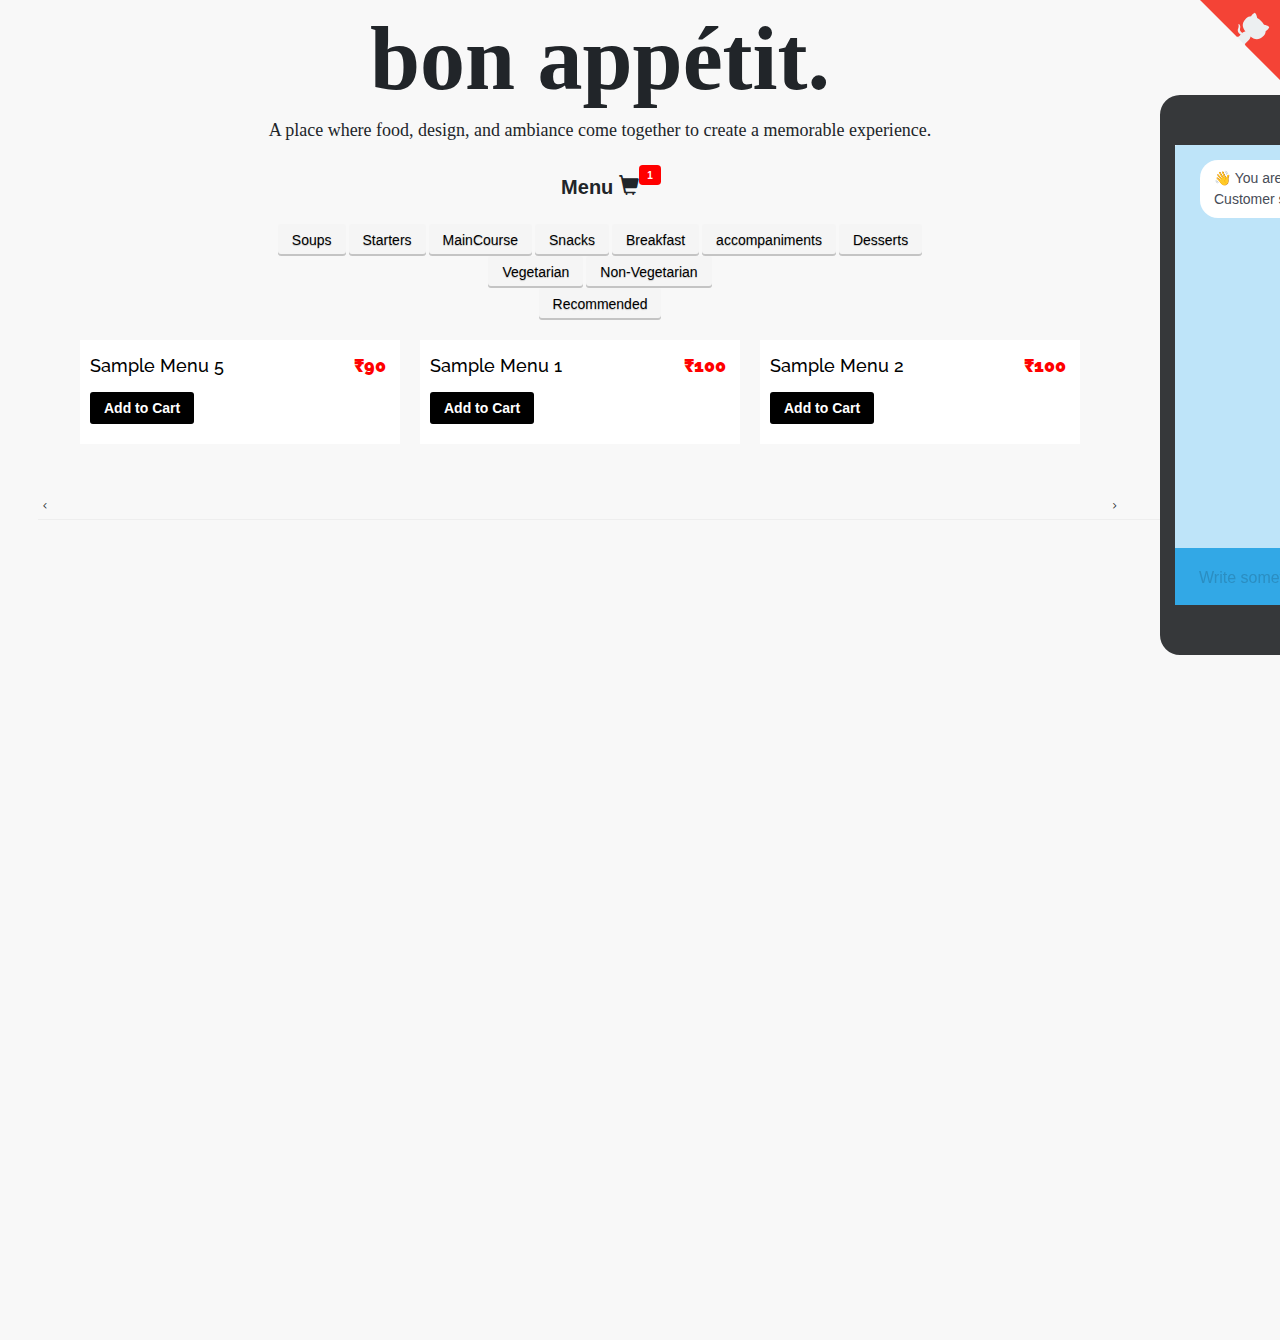
==== commit 862f932c: "Add files via upload" ====
--- a/Final GUI/templates/index.html
+++ b/Final GUI/templates/index.html
@@ -4,17 +4,21 @@
   <meta charset="UTF-8">
   <title>RestroBot</title>
   <link rel="stylesheet" href="https://cdnjs.cloudflare.com/ajax/libs/OwlCarousel2/2.1.1/assets/owl.carousel.min.css">
-<link rel="stylesheet" href="http://themes.audemedia.com/html/goodgrowth/css/owl.theme.default.min.css"><link rel="stylesheet" href="https://cdnjs.cloudflare.com/ajax/libs/normalize/5.0.0/normalize.min.css">
-<link rel='stylesheet' href='https://cdnjs.cloudflare.com/ajax/libs/twitter-bootstrap/3.3.7/css/bootstrap.min.css'>
-<link rel='stylesheet' href='https://cdnjs.cloudflare.com/ajax/libs/OwlCarousel2/2.1.1/assets/owl.carousel.min.css'>
-<link rel='stylesheet' href='https://maxcdn.bootstrapcdn.com/font-awesome/4.7.0/css/font-awesome.min.css'>
-<link rel='stylesheet' href='https://cdnjs.cloudflare.com/ajax/libs/bootstrap/5.0.2/css/bootstrap.min.css'><link rel="stylesheet" href="./style.css">
+  <link rel = "stylesheet" href="https://cdnjs.cloudflare.com/ajax/libs/font-awesome/4.7.0/css/font-awesome.min.css">
+  
+  <link rel="stylesheet" href="http://themes.audemedia.com/html/goodgrowth/css/owl.theme.default.min.css">
+  <link rel="stylesheet" href="https://cdnjs.cloudflare.com/ajax/libs/normalize/5.0.0/normalize.min.css">
+  <link rel='stylesheet' href='https://cdnjs.cloudflare.com/ajax/libs/twitter-bootstrap/3.3.7/css/bootstrap.min.css'>
+  <link rel='stylesheet' href='https://cdnjs.cloudflare.com/ajax/libs/OwlCarousel2/2.1.1/assets/owl.carousel.min.css'>
+  <link rel='stylesheet' href='https://maxcdn.bootstrapcdn.com/font-awesome/4.7.0/css/font-awesome.min.css'>
+  <link rel='stylesheet' href='https://cdnjs.cloudflare.com/ajax/libs/bootstrap/5.0.2/css/bootstrap.min.css'>
+  <link rel="stylesheet" href="./style.css">
 <style>
 @import url(http://fonts.googleapis.com/css?family=Raleway:100,400,600,800);
 .testimonials {
   background: rgba(0, 0, 0, 0.1);
   position: absolute;
-  padding-top: 50px;
+  padding-top: 20px;
   margin-left: 80px;
 }
 .testimonials:after {
@@ -217,6 +221,92 @@
   text-align: center;
   margin-bottom: 5px;
 }
+
+/* testimonial 7 for Desserts */
+
+
+#customers-testimonials7 .item-details {
+  background-color: #ffffff;
+  color: #000;
+  padding: 20px 10px;
+  text-align: left;
+}
+#customers-testimonials7 .item-details h5 {
+  margin: 0 0 20px;
+  font-size: 18px;
+  line-height: 12px;
+}
+#customers-testimonials7 .item-details h5 span {
+  color: red;
+  float: right;
+  font-weight: bold;
+  padding-right: 4px;
+}
+#customers-testimonials7 .item-details p {
+  font-size: 14px;
+}
+#customers-testimonials7 .item {
+  text-align: center;
+  margin-bottom: 5px;
+}
+
+/* testimonial 8 for Desserts */
+
+
+#customers-testimonials8 .item-details {
+  background-color: #ffffff;
+  color: #000;
+  padding: 20px 10px;
+  text-align: left;
+}
+#customers-testimonials8 .item-details h5 {
+  margin: 0 0 20px;
+  font-size: 18px;
+  line-height: 12px;
+}
+#customers-testimonials8 .item-details h5 span {
+  color: red;
+  float: right;
+  font-weight: bold;
+  padding-right: 4px;
+}
+#customers-testimonials8 .item-details p {
+  font-size: 14px;
+}
+#customers-testimonials8 .item {
+  text-align: center;
+  margin-bottom: 5px;
+}
+
+
+/* testimonial 9 for Desserts */
+
+
+#customers-testimonials9 .item-details {
+  background-color: #ffffff;
+  color: #000;
+  padding: 20px 10px;
+  text-align: left;
+}
+#customers-testimonials9 .item-details h5 {
+  margin: 0 0 20px;
+  font-size: 18px;
+  line-height: 12px;
+}
+#customers-testimonials9 .item-details h5 span {
+  color: red;
+  float: right;
+  font-weight: bold;
+  padding-right: 4px;
+}
+#customers-testimonials9 .item-details p {
+  font-size: 14px;
+}
+#customers-testimonials9 .item {
+  text-align: center;
+  margin-bottom: 5px;
+}
+
 
 .owl-carousel .owl-nav [class*=owl-] {
   transition: all 0.3s ease;
@@ -335,7 +425,7 @@
   position: absolute;
   width: 320px;
   top: 0px;
-  margin-top: 80px;
+  margin-top: 95px;
   overflow: hidden;
   border: 0px solid #36383a;
   border-width: 50px 15px;
@@ -775,21 +865,19 @@
 	<div class="container">
 		<button type="button" id="18" class= "btn btn-gray this1">Vegetarian</button>
 		<button type="button" id="19" class= "btn btn-gray this1">Non-Vegetarian</button>
-		</div>
-		
-
+	</div>
 	
+	<div class="container">
+		<button type="button" id="20" class= "btn btn-gray this1">Recommended</button>
+		
+	</div>
+		
+
 	
+<!-- Functionality for Menu -->
 
 <div class="testimonials">
 
-	
-
-		<!-- -->
-		
-		
-		
-		<!-- -->
 
       <div class="row">
         <div class="col-sm-12">
@@ -802,39 +890,44 @@
 
             <!--TESTIMONIAL 1 -->
             <div class="item">
-              <div class="shadow-effect">
-                <img class="img-responsive" src="https://image.freepik.com/free-photo/spaghetti-with-carbonara-sauce_1216-324.jpg" alt="">
-                <div class="item-details">
-									<h5>Chicken for two Roasted (soups) <span><strong>$21</strong></span></h5>
-									
-									
-									
-				 <button class= "btn btn-danger my-cart-btn" data-id="1" data-name="Product-1" data-summary="summary-1" data-price="21" data-quantity="1"><strong>Add to Cart</strong></button>
+                <div class="shadow-effect">
+					<img class="img-responsive" src="../static/images/item1.jpg" alt="">
+					
+					<div class="item-details">
+						<h5>Sample Menu 1<span>
+							<strong>₹100</strong></span></h5>
+									
+									
+									
+					<button class= "btn btn-danger my-cart-btn" data-id="1" data-name="Product-1" data-summary="summary-1" data-price="100" data-quantity="1" data-image="../static/images/item1.jpg">
+						<strong>Add to Cart</strong>
+					</button>
                   
-								</div>
-              </div>
-            </div>
+					</div>
+				</div>
+            </div>
+			
             <!--END OF TESTIMONIAL 1 -->
             <!--TESTIMONIAL 2 -->
             <div class="item">
               <div class="shadow-effect">
-                <img class="img-responsive" src="https://image.freepik.com/free-photo/dishes-with-healthy-waffles_1220-367.jpg" alt="">
-                <div class="item-details">
-									<h5>Chicken for two Roasted 1 <span><strong>$21</strong></span></h5>
-									
-									<button class= "btn btn-danger my-cart-btn" data-id="2" data-name="Product-2" data-summary="summary-2" data-price="10" data-quantity="1"><strong>Add to Cart</strong> </button>
-								</div>
+                <img class="img-responsive" src="../static/images/item2.jpg" alt="">
+                <div class="item-details">
+						<h5>Sample Menu 2<span><strong>₹100</strong></span></h5>
+									
+						<button class= "btn btn-danger my-cart-btn" data-id="2" data-name="Product-2" data-summary="summary-2" data-price="100" data-quantity="1" data-image="../static/images/item2.jpg"><strong>Add to Cart</strong> </button>
+				</div>
               </div>
             </div>
             <!--END OF TESTIMONIAL 2 -->
             <!--TESTIMONIAL 3 -->
             <div class="item">
               <div class="shadow-effect">
-                <img class="img-responsive" src="https://image.freepik.com/free-photo/top-view-of-tasty-noodles-with-prawns_1203-1769.jpg" alt="">
-                <div class="item-details">
-									<h5>Chicken for two Roasted 1 <span><strong>$21</strong></span></h5>
-									
-									<button class= "btn btn-danger my-cart-btn" data-id="3" data-name="Product-3" data-summary="summary-3" data-price="10" data-quantity="1"><strong>Add to Cart</strong></button>
+                <img class="img-responsive" src="../static/images/item3.jpg" alt="">
+                <div class="item-details">
+									<h5>Sample Menu 3<span><strong>₹100</strong></span></h5>
+									
+									<button class= "btn btn-danger my-cart-btn" data-id="3" data-name="Product-3" data-summary="summary-3" data-price="100" data-quantity="1" data-image="../static/images/item3.jpg"><strong>Add to Cart</strong></button>
 								</div>
               </div>
             </div>
@@ -842,11 +935,11 @@
             <!--TESTIMONIAL 4 -->
             <div class="item">
               <div class="shadow-effect">
-                <img class="img-responsive" src="https://image.freepik.com/free-photo/burguer-with-garnish_1088-72.jpg" alt="">
-                <div class="item-details">
-									<h5>Chicken for two Roasted 11<span><strong>$21</strong></span></h5>
-									
-									<button class= "btn btn-danger my-cart-btn" data-id="4" data-name="Product-4" data-summary="summary-4" data-price="10" data-quantity="1"><strong>Add to Cart</strong></button>
+                <img class="img-responsive" src="../static/images/item4.jpg" alt="">
+                <div class="item-details">
+									<h5>Sample Menu 4<span><strong>₹100</strong></span></h5>
+									
+									<button class= "btn btn-danger my-cart-btn" data-id="4" data-name="Product-4" data-summary="summary-4" data-price="100" data-quantity="1" data-image="../static/images/item4.jpg"><strong>Add to Cart</strong></button>
 								</div>
               </div>
             </div>
@@ -854,11 +947,11 @@
             <!--TESTIMONIAL 5 -->
             <div class="item">
               <div class="shadow-effect">
-                <img class="img-responsive" src="https://image.freepik.com/free-photo/delicious-pastry-with-chicken_1203-1616.jpg" alt="">
-                <div class="item-details">
-									<h5>Chicken for two Roasted 111<span><strong>$21</strong></span></h5>
-									
-									<button class= "btn btn-danger my-cart-btn" data-id="5" data-name="Product-5" data-summary="summary-5" data-price="10" data-quantity="1"><strong>Add to Cart</strong></button>
+                <img class="img-responsive" src="../static/images/item5.jpg" alt="">
+                <div class="item-details">
+									<h5>Sample Menu 5<span><strong>₹100</strong></span></h5>
+									
+									<button class= "btn btn-danger my-cart-btn" data-id="5" data-name="Product-5" data-summary="summary-5" data-price="100" data-quantity="1" data-image="../static/images/item5.jpg"><strong>Add to Cart</strong></button>
 								</div>
               </div>
             </div>
@@ -872,7 +965,7 @@
 					
 <!-- Group for Popular Menu starts -->
 					
-          <div id="customers-testimonials" class="owl-carousel">
+            <div id="customers-testimonials" class="owl-carousel">
 						
 
             <!--TESTIMONIAL 1 -->
@@ -881,12 +974,12 @@
               <div class="shadow-effect">
                 <img class="img-responsive" src="https://image.freepik.com/free-photo/spaghetti-with-carbonara-sauce_1216-324.jpg" alt="">
                 <div class="item-details">
-									<h5>Sample menu 1 <span><strong>₹21</strong></span></h5>
-									
-									
-									
-				 <button class= "btn btn-danger my-cart-btn" data-id="6" data-name="Product-6" data-summary="summary-6" data-price="20" data-quantity="1" data-image="https://image.freepik.com/free-photo/spaghetti-with-carbonara-sauce_1216-324.jpg"><strong>Add to Cart</strong></button>
-									<span><i class='fas fa-leaf' style='font-size:14px; color:green'></i></span>
+									<h5>Sample Menu 1 <span><strong>₹100</strong></span></h5>
+									
+									
+									
+				 <button class= "btn btn-danger my-cart-btn" data-id="6" data-name="Product-6" data-summary="summary-6" data-price="100" data-quantity="1" data-image="https://image.freepik.com/free-photo/spaghetti-with-carbonara-sauce_1216-324.jpg"><strong>Add to Cart</strong></button>
+									<!--<span><i class='fas fa-leaf' style='font-size:14px; color:green'></i></span>-->
 								
 									
                   
@@ -899,9 +992,9 @@
               <div class="shadow-effect">
                 <img class="img-responsive" src="https://image.freepik.com/free-photo/dishes-with-healthy-waffles_1220-367.jpg" alt="">
                 <div class="item-details">
-									<h5>sample menu 2 <span><strong>₹21</strong></span></h5>
-									
-									<button class= "btn btn-danger my-cart-btn" data-id="7" data-name="Product-7" data-summary="summary-7" data-price="10" data-quantity="1"><strong>Add to Cart</strong> </button>
+									<h5>Sample Menu 2 <span><strong>₹100</strong></span></h5>
+									
+									<button class= "btn btn-danger my-cart-btn" data-id="7" data-name="Product-7" data-summary="summary-7" data-price="100" data-quantity="1" data-image="https://image.freepik.com/free-photo/dishes-with-healthy-waffles_1220-367.jpg"><strong>Add to Cart</strong> </button>
 								</div>
               </div>
             </div>
@@ -911,9 +1004,9 @@
               <div class="shadow-effect">
                 <img class="img-responsive" src="https://image.freepik.com/free-photo/top-view-of-tasty-noodles-with-prawns_1203-1769.jpg" alt="">
                 <div class="item-details">
-									<h5>Sample menu 3 <span><strong>₹21</strong></span></h5>
-									
-									<button class= "btn btn-danger my-cart-btn" data-id="8" data-name="Product-8" data-summary="summary-8" data-price="20" data-quantity="1"><strong>Add to Cart</strong></button>
+									<h5>Sample Menu 3 <span><strong>₹100</strong></span></h5>
+									
+									<button class= "btn btn-danger my-cart-btn" data-id="8" data-name="Product-8" data-summary="summary-8" data-price="100" data-quantity="1" data-image="https://image.freepik.com/free-photo/top-view-of-tasty-noodles-with-prawns_1203-1769.jpg"><strong>Add to Cart</strong></button>
 								</div>
               </div>
             </div>
@@ -923,9 +1016,9 @@
               <div class="shadow-effect">
                 <img class="img-responsive" src="https://image.freepik.com/free-photo/burguer-with-garnish_1088-72.jpg" alt="">
                 <div class="item-details">
-									<h5>Sample menu 4<span><strong>₹21</strong></span></h5>
-									
-									<button class= "btn btn-danger my-cart-btn" data-id="9" data-name="Product-9" data-summary="summary-9" data-price="30" data-quantity="1"><strong>Add to Cart</strong></button>
+									<h5>Sample Menu 4<span><strong>₹120</strong></span></h5>
+									
+									<button class= "btn btn-danger my-cart-btn" data-id="9" data-name="Product-9" data-summary="summary-9" data-price="120" data-quantity="1" data-image="https://image.freepik.com/free-photo/burguer-with-garnish_1088-72.jpg"><strong>Add to Cart</strong></button>
 								</div>
               </div>
             </div>
@@ -935,9 +1028,9 @@
               <div class="shadow-effect">
                 <img class="img-responsive" src="https://image.freepik.com/free-photo/delicious-pastry-with-chicken_1203-1616.jpg" alt="">
                 <div class="item-details">
-									<h5>Sample menu 5<span><strong>₹21</strong></span></h5>
-									
-									<button class= "btn btn-danger my-cart-btn" data-id="10" data-name="Product-10" data-summary="summary-10" data-price="40" data-quantity="1"><strong>Add to Cart</strong></button>
+									<h5>Sample Menu 5<span><strong>₹90</strong></span></h5>
+									
+									<button class= "btn btn-danger my-cart-btn" data-id="10" data-name="Product-10" data-summary="summary-10" data-price="90" data-quantity="1" data-image="https://image.freepik.com/free-photo/delicious-pastry-with-chicken_1203-1616.jpg"><strong>Add to Cart</strong></button>
 								</div>
               </div>
             </div>
@@ -954,13 +1047,13 @@
             <!--TESTIMONIAL 1 -->
             <div class="item">
               <div class="shadow-effect">
-                <img class="img-responsive" src="https://image.freepik.com/free-photo/spaghetti-with-carbonara-sauce_1216-324.jpg" alt="">
-                <div class="item-details">
-									<h5>Sample menu two (starters)<span><strong>$21</strong></span></h5>
-									
-									
-									
-				 <button class= "btn btn-danger my-cart-btn" data-id="1" data-name="Product-1" data-summary="summary-1" data-price="10"><strong>Add to Cart</strong></button>
+                <img class="img-responsive" src="../static/images/item6.jpg" alt="">
+                <div class="item-details">
+									<h5>Sample Menu 1<span><strong>₹100</strong></span></h5>
+									
+									
+									
+									<button class= "btn btn-danger my-cart-btn" data-id="11" data-name="Product-11" data-summary="summary-1" data-price="10" data-quantity="1" data-image="../static/images/item6.jpg"><strong>Add to Cart</strong></button>
                   
 								</div>
               </div>
@@ -969,11 +1062,11 @@
             <!--TESTIMONIAL 2 -->
             <div class="item">
               <div class="shadow-effect">
-                <img class="img-responsive" src="https://image.freepik.com/free-photo/dishes-with-healthy-waffles_1220-367.jpg" alt="">
-                <div class="item-details">
-									<h5>sample menu 3 (starters)<span><strong>$21</strong></span></h5>
-									
-									<button class= "btn btn-danger my-cart-btn" data-id="1" data-name="Product-1" data-summary="summary-1" data-price="10"><strong>Add to Cart</strong> </button>
+                <img class="img-responsive" src="../static/images/item7.jpg" alt="">
+                <div class="item-details">
+									<h5>Sample Menu 2<span><strong>₹100</strong></span></h5>
+									
+									<button class= "btn btn-danger my-cart-btn" data-id="12" data-name="Product-12" data-summary="summary-1" data-price="100" data-quantity="1" data-image="../static/images/item7.jpg"><strong>Add to Cart</strong> </button>
 								</div>
               </div>
             </div>
@@ -981,11 +1074,11 @@
             <!--TESTIMONIAL 3 -->
             <div class="item">
               <div class="shadow-effect">
-                <img class="img-responsive" src="https://image.freepik.com/free-photo/top-view-of-tasty-noodles-with-prawns_1203-1769.jpg" alt="">
-                <div class="item-details">
-									<h5>Chicken for two Roasted 3 <span><strong>$21</strong></span></h5>
-									
-									<button class= "btn btn-danger my-cart-btn" data-id="1" data-name="Product-1" data-summary="summary-1" data-price="10"><strong>Add to Cart</strong></button>
+                <img class="img-responsive" src="../static/images/item8.jpg" alt="">
+                <div class="item-details">
+									<h5>Sample Menu 3<span><strong>₹100</strong></span></h5>
+									
+									<button class= "btn btn-danger my-cart-btn" data-id="13" data-name="Product-13" data-summary="summary-1" data-price="100" data-quantity="1" data-image="../static/images/item8.jpg"><strong>Add to Cart</strong></button>
 								</div>
               </div>
             </div>
@@ -993,11 +1086,11 @@
             <!--TESTIMONIAL 4 -->
             <div class="item">
               <div class="shadow-effect">
-                <img class="img-responsive" src="https://image.freepik.com/free-photo/burguer-with-garnish_1088-72.jpg" alt="">
-                <div class="item-details">
-									<h5>Sample Menu smaple 3<span><strong>$21</strong></span></h5>
-									
-									<button class= "btn btn-danger my-cart-btn" data-id="1" data-name="Product-1" data-summary="summary-1" data-price="10"><strong>Add to Cart</strong></button>
+                <img class="img-responsive" src="../static/images/item9.jpg" alt="">
+                <div class="item-details">
+									<h5>Sample Menu 4<span><strong>₹100</strong></span></h5>
+									
+									<button class= "btn btn-danger my-cart-btn" data-id="14" data-name="Product-14" data-summary="summary-1" data-price="100" data-quantity="1" data-image="../static/images/item9.jpg"><strong>Add to Cart</strong></button>
 								</div>
               </div>
             </div>
@@ -1005,11 +1098,11 @@
             <!--TESTIMONIAL 5 -->
             <div class="item">
               <div class="shadow-effect">
-                <img class="img-responsive" src="https://image.freepik.com/free-photo/delicious-pastry-with-chicken_1203-1616.jpg" alt="">
-                <div class="item-details">
-									<h5>Sample Menu (starters)<span><strong>$21</strong></span></h5>
-									
-									<button class= "btn btn-danger my-cart-btn" data-id="1" data-name="Product-1" data-summary="summary-1" data-price="10"><strong>Add to Cart</strong></button>
+                <img class="img-responsive" src="../static/images/item10.jpg" alt="">
+                <div class="item-details">
+									<h5>Sample Menu 5<span><strong>₹100</strong></span></h5>
+									
+									<button class= "btn btn-danger my-cart-btn" data-id="15" data-name="Product-15" data-summary="summary-1" data-price="100" data-quantity="1" data-image="../static/images/item10.jpg"><strong>Add to Cart</strong></button>
 								</div>
               </div>
             </div>
@@ -1020,19 +1113,19 @@
 <!-- Group2 Starters ends here -->
 					
 <!-- Group 3 for maincourse starts -->
-						<div id="customers-testimonials3" class="owl-carousel">
+			<div id="customers-testimonials3" class="owl-carousel">
 						
 
             <!--TESTIMONIAL 1 -->
             <div class="item">
               <div class="shadow-effect">
-                <img class="img-responsive" src="https://image.freepik.com/free-photo/spaghetti-with-carbonara-sauce_1216-324.jpg" alt="">
-                <div class="item-details">
-									<h5>Chicken for two (maincourse) <span><strong>$21</strong></span></h5>
-									
-									
-									
-				 <button class= "btn btn-danger my-cart-btn" data-id="1" data-name="Product-1" data-summary="summary-1" data-price="10"><strong>Add to Cart</strong></button>
+                <img class="img-responsive" src="../static/images/item11.jpg" alt="">
+                <div class="item-details">
+									<h5>Sample Menu 1<span><strong>₹100</strong></span></h5>
+									
+									
+									
+				 <button class= "btn btn-danger my-cart-btn" data-id="16" data-name="Product-16" data-summary="summary-1" data-price="100" data-quantity="1" data-image="../static/images/item11.jpg"><strong>Add to Cart</strong></button>
                   
 								</div>
               </div>
@@ -1041,11 +1134,11 @@
             <!--TESTIMONIAL 2 -->
             <div class="item">
               <div class="shadow-effect">
-                <img class="img-responsive" src="https://image.freepik.com/free-photo/dishes-with-healthy-waffles_1220-367.jpg" alt="">
-                <div class="item-details">
-									<h5>Chicken for two Roasted 3 <span><strong>$21</strong></span></h5>
-									
-									<button class= "btn btn-danger my-cart-btn" data-id="1" data-name="Product-1" data-summary="summary-1" data-price="10"><strong>Add to Cart</strong> </button>
+                <img class="img-responsive" src="../static/images/item12.jpg" alt="">
+                <div class="item-details">
+									<h5>Sample Menu 2<span><strong>₹100</strong></span></h5>
+									
+									<button class= "btn btn-danger my-cart-btn" data-id="17" data-name="Product-17" data-summary="summary-1" data-price="100" data-quantity="1" data-image="../static/images/item12.jpg"><strong>Add to Cart</strong> </button>
 								</div>
               </div>
             </div>
@@ -1053,11 +1146,11 @@
             <!--TESTIMONIAL 3 -->
             <div class="item">
               <div class="shadow-effect">
-                <img class="img-responsive" src="https://image.freepik.com/free-photo/top-view-of-tasty-noodles-with-prawns_1203-1769.jpg" alt="">
-                <div class="item-details">
-									<h5>Chicken for two Roasted 3 <span><strong>$21</strong></span></h5>
-									
-									<button class= "btn btn-danger my-cart-btn" data-id="1" data-name="Product-1" data-summary="summary-1" data-price="10"><strong>Add to Cart</strong></button>
+                <img class="img-responsive" src="../static/images/item13.jpg" alt="">
+                <div class="item-details">
+									<h5>Sample Menu 3 <span><strong>₹100</strong></span></h5>
+									
+									<button class= "btn btn-danger my-cart-btn" data-id="18" data-name="Product-18" data-summary="summary-1" data-price="100" data-quantity="1" data-image="../static/images/item13.jpg"><strong>Add to Cart</strong></button>
 								</div>
               </div>
             </div>
@@ -1065,11 +1158,11 @@
             <!--TESTIMONIAL 4 -->
             <div class="item">
               <div class="shadow-effect">
-                <img class="img-responsive" src="https://image.freepik.com/free-photo/burguer-with-garnish_1088-72.jpg" alt="">
-                <div class="item-details">
-									<h5>Chicken for two Roasted 3<span><strong>$21</strong></span></h5>
-									
-									<button class= "btn btn-danger my-cart-btn" data-id="1" data-name="Product-1" data-summary="summary-1" data-price="10"><strong>Add to Cart</strong></button>
+                <img class="img-responsive" src="../static/images/item14.jpg" alt="">
+                <div class="item-details">
+									<h5>Sample Menu 4<span><strong>₹100</strong></span></h5>
+									
+									<button class= "btn btn-danger my-cart-btn" data-id="19" data-name="Product-19" data-summary="summary-1" data-price="100" data-quantity="1" data-image="../static/images/item14.jpg"><strong>Add to Cart</strong></button>
 								</div>
               </div>
             </div>
@@ -1077,11 +1170,11 @@
             <!--TESTIMONIAL 5 -->
             <div class="item">
               <div class="shadow-effect">
-                <img class="img-responsive" src="https://image.freepik.com/free-photo/delicious-pastry-with-chicken_1203-1616.jpg" alt="">
-                <div class="item-details">
-									<h5>Chicken for two Roasted 333<span><strong>$21</strong></span></h5>
-									
-									<button class= "btn btn-danger my-cart-btn" data-id="1" data-name="Product-1" data-summary="summary-1" data-price="10"><strong>Add to Cart</strong></button>
+                <img class="img-responsive" src="../static/images/item15.jpg" alt="">
+                <div class="item-details">
+									<h5>Sample Menu 5<span><strong>₹100</strong></span></h5>
+									
+									<button class= "btn btn-danger my-cart-btn" data-id="20" data-name="Product-20" data-summary="summary-1" data-price="100" data-quantity="1" data-image="../static/images/item15.jpg"><strong>Add to Cart</strong></button>
 								</div>
               </div>
             </div>
@@ -1091,19 +1184,19 @@
 <!-- Group 3 for maincourse ends here -->
 
 <!-- Group 4 for snacks starts here -->
-						<div id="customers-testimonials4" class="owl-carousel">
+			<div id="customers-testimonials4" class="owl-carousel">
 						
 
             <!--TESTIMONIAL 1 -->
             <div class="item">
               <div class="shadow-effect">
-                <img class="img-responsive" src="https://image.freepik.com/free-photo/spaghetti-with-carbonara-sauce_1216-324.jpg" alt="">
-                <div class="item-details">
-									<h5>Chicken for two snacks <span><strong>$21</strong></span></h5>
-									
-									
-									
-				 <button class= "btn btn-danger my-cart-btn" data-id="1" data-name="Product-1" data-summary="summary-1" data-price="10"><strong>Add to Cart</strong></button>
+                <img class="img-responsive" src="../static/images/item16.jpg" alt="">
+                <div class="item-details">
+									<h5>Sample Menu 1<span><strong>₹80</strong></span></h5>
+									
+									
+									
+				 <button class= "btn btn-danger my-cart-btn" data-id="21" data-name="Product-21" data-summary="summary-1" data-price="80" data-quantity="1" data-image="../static/images/item16.jpg"><strong>Add to Cart</strong></button>
                   
 								</div>
               </div>
@@ -1112,11 +1205,11 @@
             <!--TESTIMONIAL 2 -->
             <div class="item">
               <div class="shadow-effect">
-                <img class="img-responsive" src="https://image.freepik.com/free-photo/dishes-with-healthy-waffles_1220-367.jpg" alt="">
-                <div class="item-details">
-									<h5>Chicken for two Roasted 3 <span><strong>$21</strong></span></h5>
-									
-									<button class= "btn btn-danger my-cart-btn" data-id="1" data-name="Product-1" data-summary="summary-1" data-price="10"><strong>Add to Cart</strong> </button>
+                <img class="img-responsive" src="../static/images/item17.jpg" alt="">
+                <div class="item-details">
+									<h5>Sample Menu 2<span><strong>₹80</strong></span></h5>
+									
+									<button class= "btn btn-danger my-cart-btn" data-id="22" data-name="Product-22" data-summary="summary-1" data-price="80" data-quantity="1" data-image="../static/images/item17.jpg"><strong>Add to Cart</strong> </button>
 								</div>
               </div>
             </div>
@@ -1124,11 +1217,11 @@
             <!--TESTIMONIAL 3 -->
             <div class="item">
               <div class="shadow-effect">
-                <img class="img-responsive" src="https://image.freepik.com/free-photo/top-view-of-tasty-noodles-with-prawns_1203-1769.jpg" alt="">
-                <div class="item-details">
-									<h5>Chicken for two Roasted 3 <span><strong>$21</strong></span></h5>
-									
-									<button class= "btn btn-danger my-cart-btn" data-id="1" data-name="Product-1" data-summary="summary-1" data-price="10"><strong>Add to Cart</strong></button>
+                <img class="img-responsive" src="../static/images/item18.jpg" alt="">
+                <div class="item-details">
+									<h5>Sample Menu 3<span><strong>₹80</strong></span></h5>
+									
+									<button class= "btn btn-danger my-cart-btn" data-id="23" data-name="Product-23" data-summary="summary-1" data-price="80" data-quantity="1" data-image="../static/images/item18.jpg"><strong>Add to Cart</strong></button>
 								</div>
               </div>
             </div>
@@ -1136,11 +1229,11 @@
             <!--TESTIMONIAL 4 -->
             <div class="item">
               <div class="shadow-effect">
-                <img class="img-responsive" src="https://image.freepik.com/free-photo/burguer-with-garnish_1088-72.jpg" alt="">
-                <div class="item-details">
-									<h5>Chicken for two Roasted 3<span><strong>$21</strong></span></h5>
-									
-									<button class= "btn btn-danger my-cart-btn" data-id="1" data-name="Product-1" data-summary="summary-1" data-price="10"><strong>Add to Cart</strong></button>
+                <img class="img-responsive" src="../static/images/item19.jpg" alt="">
+                <div class="item-details">
+									<h5>Sample Menu 4<span><strong>₹80</strong></span></h5>
+									
+									<button class= "btn btn-danger my-cart-btn" data-id="24" data-name="Product-24" data-summary="summary-1" data-price="80" data-quantity="1" data-image="../static/images/item19.jpg"><strong>Add to Cart</strong></button>
 								</div>
               </div>
             </div>
@@ -1148,11 +1241,11 @@
             <!--TESTIMONIAL 5 -->
             <div class="item">
               <div class="shadow-effect">
-                <img class="img-responsive" src="https://image.freepik.com/free-photo/delicious-pastry-with-chicken_1203-1616.jpg" alt="">
-                <div class="item-details">
-									<h5>Chicken for two Roasted 333<span><strong>$21</strong></span></h5>
-									
-									<button class= "btn btn-danger my-cart-btn" data-id="1" data-name="Product-1" data-summary="summary-1" data-price="10"><strong>Add to Cart</strong></button>
+                <img class="img-responsive" src="../static/images/item20.jpg" alt="">
+                <div class="item-details">
+									<h5>Sample Menu 5<span><strong>₹80</strong></span></h5>
+									
+									<button class= "btn btn-danger my-cart-btn" data-id="25" data-name="Product-25" data-summary="summary-1" data-price="80" data-quantity="1" data-image="../static/images/item20.jpg"><strong>Add to Cart</strong></button>
 								</div>
               </div>
             </div>
@@ -1162,19 +1255,19 @@
 <!-- Group4 for snacks ends here -->
 
 <!-- Group 5 for breakfast starts here -->
-						<div id="customers-testimonials5" class="owl-carousel">
+			<div id="customers-testimonials5" class="owl-carousel">
 						
 
             <!--TESTIMONIAL 1 -->
             <div class="item">
               <div class="shadow-effect">
-                <img class="img-responsive" src="https://image.freepik.com/free-photo/spaghetti-with-carbonara-sauce_1216-324.jpg" alt="">
-                <div class="item-details">
-									<h5>Chicken for two breakfast <span><strong>$21</strong></span></h5>
-									
-									
-									
-				 <button class= "btn btn-danger my-cart-btn" data-id="1" data-name="Product-1" data-summary="summary-1" data-price="10"><strong>Add to Cart</strong></button>
+                <img class="img-responsive" src="../static/images/item21.jpg" alt="">
+                <div class="item-details">
+									<h5>Sample Menu 1<span><strong>₹80</strong></span></h5>
+									
+									
+									
+				 <button class= "btn btn-danger my-cart-btn" data-id="26" data-name="Product-26" data-summary="summary-1" data-price="80" data-quantity="1" data-image="../static/images/item21.jpg"><strong>Add to Cart</strong></button>
                   
 								</div>
               </div>
@@ -1183,11 +1276,11 @@
             <!--TESTIMONIAL 2 -->
             <div class="item">
               <div class="shadow-effect">
-                <img class="img-responsive" src="https://image.freepik.com/free-photo/dishes-with-healthy-waffles_1220-367.jpg" alt="">
-                <div class="item-details">
-									<h5>Chicken for two Roasted 3 <span><strong>$21</strong></span></h5>
-									
-									<button class= "btn btn-danger my-cart-btn" data-id="1" data-name="Product-1" data-summary="summary-1" data-price="10"><strong>Add to Cart</strong> </button>
+                <img class="img-responsive" src="../static/images/item22.jpg" alt="">
+                <div class="item-details">
+									<h5>Sample Menu 2<span><strong>₹80</strong></span></h5>
+									
+									<button class= "btn btn-danger my-cart-btn" data-id="27" data-name="Product-27" data-summary="summary-1" data-price="80" data-quantity="1" data-image="../static/images/item22.jpg"><strong>Add to Cart</strong> </button>
 								</div>
               </div>
             </div>
@@ -1195,11 +1288,11 @@
             <!--TESTIMONIAL 3 -->
             <div class="item">
               <div class="shadow-effect">
-                <img class="img-responsive" src="https://image.freepik.com/free-photo/top-view-of-tasty-noodles-with-prawns_1203-1769.jpg" alt="">
-                <div class="item-details">
-									<h5>Chicken for two Roasted 3 <span><strong>$21</strong></span></h5>
-									
-									<button class= "btn btn-danger my-cart-btn" data-id="1" data-name="Product-1" data-summary="summary-1" data-price="10"><strong>Add to Cart</strong></button>
+                <img class="img-responsive" src="../static/images/item23.jpg" alt="">
+                <div class="item-details">
+									<h5>Sample Menu 3<span><strong>₹80</strong></span></h5>
+									
+									<button class= "btn btn-danger my-cart-btn" data-id="28" data-name="Product-28" data-summary="summary-1" data-price="80" data-quantity="1" data-image="../static/images/item23.jpg"><strong>Add to Cart</strong></button>
 								</div>
               </div>
             </div>
@@ -1207,11 +1300,11 @@
             <!--TESTIMONIAL 4 -->
             <div class="item">
               <div class="shadow-effect">
-                <img class="img-responsive" src="https://image.freepik.com/free-photo/burguer-with-garnish_1088-72.jpg" alt="">
-                <div class="item-details">
-									<h5>Chicken for two Roasted 3<span><strong>$21</strong></span></h5>
-									
-									<button class= "btn btn-danger my-cart-btn" data-id="1" data-name="Product-1" data-summary="summary-1" data-price="10"><strong>Add to Cart</strong></button>
+                <img class="img-responsive" src="../static/images/item24.jpg" alt="">
+                <div class="item-details">
+									<h5>Sample Menu 4<span><strong>₹80</strong></span></h5>
+									
+									<button class= "btn btn-danger my-cart-btn" data-id="29" data-name="Product-29" data-summary="summary-1" data-price="80" data-quantity="1" data-image="../static/images/item24.jpg"><strong>Add to Cart</strong></button>
 								</div>
               </div>
             </div>
@@ -1219,11 +1312,11 @@
             <!--TESTIMONIAL 5 -->
             <div class="item">
               <div class="shadow-effect">
-                <img class="img-responsive" src="https://image.freepik.com/free-photo/delicious-pastry-with-chicken_1203-1616.jpg" alt="">
-                <div class="item-details">
-									<h5>Chicken for two Roasted 333<span><strong>$21</strong></span></h5>
-									
-									<button class= "btn btn-danger my-cart-btn" data-id="1" data-name="Product-1" data-summary="summary-1" data-price="10"><strong>Add to Cart</strong></button>
+                <img class="img-responsive" src="../static/images/item25.jpg" alt="">
+                <div class="item-details">
+									<h5>Sample Menu 5<span><strong>₹80</strong></span></h5>
+									
+									<button class= "btn btn-danger my-cart-btn" data-id="30" data-name="Product-30" data-summary="summary-1" data-price="80" data-quantity="1" data-image="../static/images/item25.jpg"><strong>Add to Cart</strong></button>
 								</div>
               </div>
             </div>
@@ -1231,20 +1324,21 @@
           </div>
 							
 <!-- Group 5 for breakfast ends here -->
+
 <!-- Group 6 for accompaniments starts here -->
-								<div id="customers-testimonials6" class="owl-carousel">
+			<div id="customers-testimonials6" class="owl-carousel">
 						
 
             <!--TESTIMONIAL 1 -->
             <div class="item">
               <div class="shadow-effect">
-                <img class="img-responsive" src="https://image.freepik.com/free-photo/spaghetti-with-carbonara-sauce_1216-324.jpg" alt="">
-                <div class="item-details">
-									<h5>Chicken for accompaniments <span><strong>$21</strong></span></h5>
-									
-									
-									
-				 <button class= "btn btn-danger my-cart-btn" data-id="1" data-name="Product-1" data-summary="summary-1" data-price="10"><strong>Add to Cart</strong></button>
+                <img class="img-responsive" src="../static/images/item26.jpg" alt="">
+                <div class="item-details">
+									<h5>Sample Menu 1<span><strong>₹40</strong></span></h5>
+									
+									
+									
+				 <button class= "btn btn-danger my-cart-btn" data-id="31" data-name="Product-31" data-summary="summary-1" data-price="40" data-quantity="1" data-image="../static/images/item26.jpg"><strong>Add to Cart</strong></button>
                   
 								</div>
               </div>
@@ -1253,11 +1347,11 @@
             <!--TESTIMONIAL 2 -->
             <div class="item">
               <div class="shadow-effect">
-                <img class="img-responsive" src="https://image.freepik.com/free-photo/dishes-with-healthy-waffles_1220-367.jpg" alt="">
-                <div class="item-details">
-									<h5>Chicken for two Roasted 3 <span><strong>$21</strong></span></h5>
-									
-									<button class= "btn btn-danger my-cart-btn" data-id="1" data-name="Product-1" data-summary="summary-1" data-price=21 data-quntity=1><strong>Add to Cart</strong> </button>
+                <img class="img-responsive" src="../static/images/item27.jpg" alt="">
+                <div class="item-details">
+									<h5>Sample Menu 2<span><strong>₹40</strong></span></h5>
+									
+				<button class= "btn btn-danger my-cart-btn" data-id="32" data-name="Product-32" data-summary="summary-1" data-price="40" data-quntity="1" data-image="../static/images/item27.jpg"><strong>Add to Cart</strong> </button>
 								</div>
               </div>
             </div>
@@ -1265,11 +1359,11 @@
             <!--TESTIMONIAL 3 -->
             <div class="item">
               <div class="shadow-effect">
-                <img class="img-responsive" src="https://image.freepik.com/free-photo/top-view-of-tasty-noodles-with-prawns_1203-1769.jpg" alt="">
-                <div class="item-details">
-									<h5>Chicken for two Roasted 3 <span><strong>$21</strong></span></h5>
-									
-									<button class= "btn btn-danger my-cart-btn" data-id="1" data-name="Product-1" data-summary="summary-1" data-price="10"><strong>Add to Cart</strong></button>
+                <img class="img-responsive" src="../static/images/item28.jpg" alt="">
+                <div class="item-details">
+									<h5>Sample Menu 3<span><strong>₹40</strong></span></h5>
+									
+									<button class= "btn btn-danger my-cart-btn" data-id="33" data-name="Product-33" data-summary="summary-1" data-price="40" data-quantity="1" data-image="../static/images/item28.jpg"><strong>Add to Cart</strong></button>
 								</div>
               </div>
             </div>
@@ -1277,11 +1371,11 @@
             <!--TESTIMONIAL 4 -->
             <div class="item">
               <div class="shadow-effect">
-                <img class="img-responsive" src="https://image.freepik.com/free-photo/burguer-with-garnish_1088-72.jpg" alt="">
-                <div class="item-details">
-									<h5>Chicken for two Roasted 3<span><strong>$21</strong></span></h5>
-									
-									<button class= "btn btn-danger my-cart-btn" data-id="1" data-name="Product-1" data-summary="summary-1" data-price="10"><strong>Add to Cart</strong></button>
+                <img class="img-responsive" src="../static/images/item29.jpg" alt="">
+                <div class="item-details">
+									<h5>Sample Menu 4<span><strong>₹40</strong></span></h5>
+									
+									<button class= "btn btn-danger my-cart-btn" data-id="34" data-name="Product-34" data-summary="summary-1" data-price="40" data-quantity="1" data-image="../static/images/item29.jpg"><strong>Add to Cart</strong></button>
 								</div>
               </div>
             </div>
@@ -1289,11 +1383,11 @@
             <!--TESTIMONIAL 5 -->
             <div class="item">
               <div class="shadow-effect">
-                <img class="img-responsive" src="https://image.freepik.com/free-photo/delicious-pastry-with-chicken_1203-1616.jpg" alt="">
-                <div class="item-details">
-									<h5>Chicken for two Roasted 333<span><strong>$21</strong></span></h5>
-									
-									<button class= "btn btn-danger my-cart-btn" data-id="1" data-name="Product-1" data-summary="summary-1" data-price="10"><strong>Add to Cart</strong></button>
+                <img class="img-responsive" src="../static/images/item30.jpg" alt="">
+                <div class="item-details">
+									<h5>Sample Menu 5<span><strong>₹40</strong></span></h5>
+									
+									<button class= "btn btn-danger my-cart-btn" data-id="35" data-name="Product-35" data-summary="summary-1" data-price="40" data-quantity="1" data-image="../static/images/item30.jpg"><strong>Add to Cart</strong></button>
 								</div>
               </div>
             </div>
@@ -1302,6 +1396,228 @@
 							
 
 <!-- Groups 6 for accompaniments ends here -->
+
+<!-- Group 7 for Desserts starts here -->
+			<div id="customers-testimonials7" class="owl-carousel">
+						
+
+            <!--TESTIMONIAL 1 -->
+            <div class="item">
+              <div class="shadow-effect">
+                <img class="img-responsive" src="../static/images/item31.jpg" alt="">
+                <div class="item-details">
+									<h5>Sample Menu 1<span><strong>₹100</strong></span></h5>
+									
+									
+									
+				 <button class= "btn btn-danger my-cart-btn" data-id="36" data-name="Product-36" data-summary="summary-1" data-price="100" data-quantity="1" data-image="../static/images/item31.jpg"><strong>Add to Cart</strong></button>
+                  
+								</div>
+              </div>
+            </div>
+            <!--END OF TESTIMONIAL 1 -->
+            <!--TESTIMONIAL 2 -->
+            <div class="item">
+              <div class="shadow-effect">
+                <img class="img-responsive" src="../static/images/item32.jpg" alt="">
+                <div class="item-details">
+									<h5>Sample Menu 2<span><strong>₹100</strong></span></h5>
+									
+									<button class= "btn btn-danger my-cart-btn" data-id="37" data-name="Product-37" data-summary="summary-1" data-price="100" data-quntity="1" data-image="../static/images/item32.jpg"><strong>Add to Cart</strong> </button>
+								</div>
+              </div>
+            </div>
+            <!--END OF TESTIMONIAL 2 -->
+            <!--TESTIMONIAL 3 -->
+            <div class="item">
+              <div class="shadow-effect">
+                <img class="img-responsive" src="../static/images/item33.jpg" alt="">
+                <div class="item-details">
+									<h5>Sample Menu 3<span><strong>₹100</strong></span></h5>
+									
+									<button class= "btn btn-danger my-cart-btn" data-id="38" data-name="Product-38" data-summary="summary-1" data-price="100" data-quantity="1" data-image="../static/images/item33.jpg"><strong>Add to Cart</strong></button>
+								</div>
+              </div>
+            </div>
+            <!--END OF TESTIMONIAL 3 -->
+            <!--TESTIMONIAL 4 -->
+            <div class="item">
+              <div class="shadow-effect">
+                <img class="img-responsive" src="../static/images/item34.jpg" alt="">
+                <div class="item-details">
+									<h5>Sample Menu 4<span><strong>₹100</strong></span></h5>
+									
+									<button class= "btn btn-danger my-cart-btn" data-id="39" data-name="Product-39" data-summary="summary-1" data-price="100" data-quantity="1" data-image="../static/images/item34.jpg"><strong>Add to Cart</strong></button>
+								</div>
+              </div>
+            </div>
+            <!--END OF TESTIMONIAL 4 -->
+            <!--TESTIMONIAL 5 -->
+            <div class="item">
+              <div class="shadow-effect">
+                <img class="img-responsive" src="../static/images/item35.jpg" alt="">
+                <div class="item-details">
+									<h5>Sample Menu 5<span><strong>₹100</strong></span></h5>
+									
+									<button class= "btn btn-danger my-cart-btn" data-id="40" data-name="Product-40" data-summary="summary-1" data-price="100" data-quantity="1" data-image="../static/images/item35.jpg"><strong>Add to Cart</strong></button>
+								</div>
+              </div>
+            </div>
+            <!--END OF TESTIMONIAL 5 -->
+          </div>
+							
+
+<!-- Groups 7 for Desserts ends here -->
+
+<!-- Group 8 for Vegetarian starts here -->
+			<div id="customers-testimonials8" class="owl-carousel">
+						
+
+            <!--TESTIMONIAL 1 -->
+            <div class="item">
+              <div class="shadow-effect">
+                <img class="img-responsive" src="../static/images/item36.jpg" alt="">
+                <div class="item-details">
+									<h5>Sample Menu 1<span><strong>₹100</strong></span></h5>
+									
+									
+									
+									<button class= "btn btn-danger my-cart-btn" data-id="41" data-name="Product-41" data-summary="summary-1" data-price="100" data-quantity="1" data-image="../static/images/item36.jpg"><strong>Add to Cart</strong></button>
+									<span><i class='fas fa-leaf' style='font-size:14px; color:green'></i></span>
+								</div>
+              </div>
+            </div>
+            <!--END OF TESTIMONIAL 1 -->
+            <!--TESTIMONIAL 2 -->
+            <div class="item">
+              <div class="shadow-effect">
+                <img class="img-responsive" src="../static/images/item37.jpg" alt="">
+                <div class="item-details">
+									<h5>Sample Menu 2<span><strong>₹100</strong></span></h5>
+									
+									<button class= "btn btn-danger my-cart-btn" data-id="42" data-name="Product-42" data-summary="summary-1" data-price="100" data-quntity="1" data-image="../static/images/item37.jpg"><strong>Add to Cart</strong> </button>
+									<span><i class='fas fa-leaf' style='font-size:14px; color:green'></i></span>
+								</div>
+              </div>
+            </div>
+            <!--END OF TESTIMONIAL 2 -->
+            <!--TESTIMONIAL 3 -->
+            <div class="item">
+              <div class="shadow-effect">
+                <img class="img-responsive" src="../static/images/item38.jpg" alt="">
+                <div class="item-details">
+									<h5>Sample Menu 3<span><strong>₹100</strong></span></h5>
+									
+									<button class= "btn btn-danger my-cart-btn" data-id="43" data-name="Product-43" data-summary="summary-1" data-price="100" data-quantity="1" data-image="../static/images/item38.jpg"><strong>Add to Cart</strong></button>
+									<span><i class='fas fa-leaf' style='font-size:14px; color:green'></i></span>
+								</div>
+              </div>
+            </div>
+            <!--END OF TESTIMONIAL 3 -->
+            <!--TESTIMONIAL 4 -->
+            <div class="item">
+              <div class="shadow-effect">
+                <img class="img-responsive" src="../static/images/item39.jpg" alt="">
+                <div class="item-details">
+									<h5>Sample Menu 4<span><strong>₹100</strong></span></h5>
+									
+									<button class= "btn btn-danger my-cart-btn" data-id="44" data-name="Product-44" data-summary="summary-1" data-price="100" data-quantity="1" data-image="../static/images/item39.jpg"><strong>Add to Cart</strong></button>
+									<span><i class='fas fa-leaf' style='font-size:14px; color:green'></i></span>
+								</div>
+              </div>
+            </div>
+            <!--END OF TESTIMONIAL 4 -->
+            <!--TESTIMONIAL 5 -->
+            <div class="item">
+              <div class="shadow-effect">
+                <img class="img-responsive" src="../static/images/item40.jpg" alt="">
+                <div class="item-details">
+									<h5>Sample Menu 5<span><strong>₹100</strong></span></h5>
+									
+									<button class= "btn btn-danger my-cart-btn" data-id="45" data-name="Product-45" data-summary="summary-1" data-price="100" data-quantity="1" data-image="../static/images/item40.jpg"><strong>Add to Cart</strong></button>
+									<span><i class='fas fa-leaf' style='font-size:14px; color:green'></i></span>
+								</div>
+              </div>
+            </div>
+            <!--END OF TESTIMONIAL 5 -->
+          </div>
+							
+
+<!-- Groups 8 for Vegetarian ends here -->
+
+
+<!-- Group 9 for Non-Vegetarian starts here -->
+			<div id="customers-testimonials9" class="owl-carousel">
+						
+
+            <!--TESTIMONIAL 1 -->
+            <div class="item">
+              <div class="shadow-effect">
+                <img class="img-responsive" src="../static/images/item41.jpg" alt="">
+                <div class="item-details">
+									<h5>Sample Menu 1<span><strong>₹100</strong></span></h5>
+									
+									
+									
+				 <button class= "btn btn-danger my-cart-btn" data-id="46" data-name="Product-46" data-summary="summary-1" data-price="100" data-quantity="1" data-image="../static/images/item41.jpg"><strong>Add to Cart</strong></button>
+                  
+								</div>
+              </div>
+            </div>
+            <!--END OF TESTIMONIAL 1 -->
+            <!--TESTIMONIAL 2 -->
+            <div class="item">
+              <div class="shadow-effect">
+                <img class="img-responsive" src="../static/images/item42.jpg" alt="">
+                <div class="item-details">
+									<h5>Sample Menu 2<span><strong>₹100</strong></span></h5>
+									
+									<button class= "btn btn-danger my-cart-btn" data-id="47" data-name="Product-47" data-summary="summary-1" data-price="100" data-quntity="1" data-image="../static/images/item42.jpg"><strong>Add to Cart</strong> </button>
+								</div>
+              </div>
+            </div>
+            <!--END OF TESTIMONIAL 2 -->
+            <!--TESTIMONIAL 3 -->
+            <div class="item">
+              <div class="shadow-effect">
+                <img class="img-responsive" src="../static/images/item43.jpg" alt="">
+                <div class="item-details">
+									<h5>Sample Menu 3<span><strong>₹100</strong></span></h5>
+									
+									<button class= "btn btn-danger my-cart-btn" data-id="48" data-name="Product-48" data-summary="summary-1" data-price="100" data-quantity="1" data-image="../static/images/item43.jpg"><strong>Add to Cart</strong></button>
+								</div>
+              </div>
+            </div>
+            <!--END OF TESTIMONIAL 3 -->
+            <!--TESTIMONIAL 4 -->
+            <div class="item">
+              <div class="shadow-effect">
+                <img class="img-responsive" src="../static/images/item44.jpg" alt="">
+                <div class="item-details">
+									<h5>Sample Menu 4<span><strong>₹100</strong></span></h5>
+									
+									<button class= "btn btn-danger my-cart-btn" data-id="49" data-name="Product-49" data-summary="summary-1" data-price="100" data-quantity="1" data-image="../static/images/item44.jpg"><strong>Add to Cart</strong></button>
+								</div>
+              </div>
+            </div>
+            <!--END OF TESTIMONIAL 4 -->
+            <!--TESTIMONIAL 5 -->
+            <div class="item">
+              <div class="shadow-effect">
+                <img class="img-responsive" src="../static/images/item45.jpg" alt="">
+                <div class="item-details">
+									<h5>Sample Menu 5<span><strong>₹100</strong></span></h5>
+									
+									<button class= "btn btn-danger my-cart-btn" data-id="50" data-name="Product-50" data-summary="summary-1" data-price="100" data-quantity="1" data-image="../static/images/item45.jpg"><strong>Add to Cart</strong></button>
+								</div>
+              </div>
+            </div>
+            <!--END OF TESTIMONIAL 5 -->
+          </div>
+							
+
+<!-- Groups 9 for Non-VegetarianVegetarian ends here -->
+
 
 					
 					
@@ -1318,8 +1634,11 @@
       </div>
     </div>
 
-    <!-- END OF TESTIMONIALS -->
-
+<!-- END OF Functionality for Menu -->
+
+
+
+<!-- FUNCTIONALITY FOR CHATBOT -->
 
 <div id="container">
 			<div class="content">
@@ -1365,7 +1684,7 @@
 		</div>
 
 
-<!-- -->
+<!-- END OF FUNCTIONALITY FOR CHATBOT -->
 
 
 <!-- Other options -->
@@ -1384,12 +1703,15 @@
 <script src='https://cdnjs.cloudflare.com/ajax/libs/bootstrap/5.1.3/js/bootstrap.min.js'></script>
 <script src='https://cdnjs.cloudflare.com/ajax/libs/jquery/2.2.2/jquery.min.js'></script>
 <script src='https://cdnjs.cloudflare.com/ajax/libs/OwlCarousel2/2.1.1/owl.carousel.min.js'></script>
-<script src='https://kit.fontawesome.com/a076d05399.js'></script><script  src="./script.js"></script>
+<script src='https://kit.fontawesome.com/a076d05399.js'></script>
+<script  src="./script.js"></script>
+
 <script>
 var KEY_ENTER=13;
 var previous_button="0";
 var productData="";
 var orderIDstring="NO";
+var statusIDstring="NO";
 
 
 // Menu
@@ -1427,7 +1749,7 @@
       if('11' === $(this).attr('id')) { 
 				console.log("Soups button clicked");
 				console.log(previous_button);
-				//$("#customers-testimonials").toggle();
+				$("#customers-testimonials").hide();
 				// Toggle Functions
 
 				
@@ -1456,6 +1778,23 @@
 					$("#customers-testimonials1").toggle();
 					previous_button="11";
 				}	
+				if(previous_button == '17') {
+					$("#customers-testimonials7").hide();
+					$("#customers-testimonials1").toggle();
+					previous_button="11";
+				}
+				if(previous_button == '18') {
+					$("#customers-testimonials8").hide();
+					$("#customers-testimonials1").toggle();
+					previous_button="11";
+				}
+				
+				if(previous_button == '19') {
+					$("#customers-testimonials9").hide();
+					$("#customers-testimonials1").toggle();
+					previous_button="11";
+				}
+				
 				if(previous_button == '0') {
 					$("#customers-testimonials").hide();
 					$("#customers-testimonials1").toggle();
@@ -1468,11 +1807,7 @@
 					previous_button="11";
 				}
 				
-				//if(previous_button !='11'){
-				//	previous_button="11";
-				//	console.log(previous_button);
-				//	$("#customers-testimonials1").toggle();
-				//}
+
 								
 				$('#customers-testimonials1').owlCarousel( {
 								loop: true,
@@ -1505,7 +1840,7 @@
 			// 2. Starters functionality
       if('12' === $(this).attr('id')) { 
 				console.log("Starters button clicked");
-				//$("#customers-testimonials").toggle();
+				$("#customers-testimonials").hide();
 				// Toggle Functions
 
 				if(previous_button == '11') {
@@ -1539,6 +1874,22 @@
 					$("#customers-testimonials2").toggle();
 					previous_button="12";
 				}
+				if(previous_button == '17') {
+					$("#customers-testimonials7").hide();
+					$("#customers-testimonials2").toggle();
+					previous_button="12";
+				}
+				if(previous_button == '18') {
+					$("#customers-testimonials8").hide();
+					$("#customers-testimonials2").toggle();
+					previous_button="12";
+				}
+				
+				if(previous_button == '19') {
+					$("#customers-testimonials9").hide();
+					$("#customers-testimonials2").toggle();
+					previous_button="12";
+				}
 				// Toggle Functions
 			  if(previous_button == '12') {
 					$("#customers-testimonials2").show();
@@ -1546,11 +1897,7 @@
 					
 				}
 				
-				//if(previous_button !='12'){
-				//	previous_button="12";
-				//	$("#customers-testimonials2").toggle();
-				//}
-			
+
 				
 				$('#customers-testimonials2').owlCarousel( {
 								loop: true,
@@ -1579,9 +1926,9 @@
 		    
         }
 			// 3. Maincourse functionality
-      if('13' === $(this).attr('id')) { 
+        if('13' === $(this).attr('id')) { 
 				console.log("Maincourse button clicked");
-				//$("#customers-testimonials").toggle();
+				$("#customers-testimonials").hide();
 				// Toggle Functions
 
 				if(previous_button == '11') {
@@ -1613,6 +1960,22 @@
 					$("#customers-testimonials6").hide();
 					$("#customers-testimonials3").toggle();
 					previous_button="13";
+				}	
+				if(previous_button == '17') {
+					$("#customers-testimonials7").hide();
+					$("#customers-testimonials3").toggle();
+					previous_button="13";
+				}
+				if(previous_button == '18') {
+					$("#customers-testimonials8").hide();
+					$("#customers-testimonials3").toggle();
+					previous_button="13";
+				}
+				
+				if(previous_button == '19') {
+					$("#customers-testimonials9").hide();
+					$("#customers-testimonials3").toggle();
+					previous_button="13";
 				}				
 				
 				if(previous_button == '13') {
@@ -1620,12 +1983,7 @@
 					previous_button="13";
 				}
 				
-				//if(previous_button !='13'){
-				//	$("#customers-testimonials3").toggle();
-				//	previous_button="13";
-				//	console.log(previous_button);
-					
-				//}
+		
 
 				$('#customers-testimonials3').owlCarousel( {
 								loop: true,
@@ -1656,7 +2014,7 @@
 			// 4. Snacks menu
       if('14' === $(this).attr('id')) { 
 				console.log("Snacks button clicked");
-				//$("#customers-testimonials").toggle();
+				$("#customers-testimonials").hide();
 				// Toggle Functions
 
 				if(previous_button == '11') {
@@ -1689,17 +2047,28 @@
 					$("#customers-testimonials4").toggle();
 					previous_button="14";
 				}
+				if(previous_button == '17') {
+					$("#customers-testimonials7").hide();
+					$("#customers-testimonials4").toggle();
+					previous_button="14";
+				}
+				if(previous_button == '18') {
+					$("#customers-testimonials8").hide();
+					$("#customers-testimonials4").toggle();
+					previous_button="14";
+				}
+				
+				if(previous_button == '19') {
+					$("#customers-testimonials9").hide();
+					$("#customers-testimonials4").toggle();
+					previous_button="14";
+				}
 				if(previous_button == '14') {
 					$("#customers-testimonials4").show();
 					previous_button="14";
 				}
 				
-				//if(previous_button !='14'){
-				//	$("#customers-testimonials4").toggle();
-				//	previous_button="14";
-				//	console.log(previous_button);
-					
-				//}
+		
 
 				$('#customers-testimonials4').owlCarousel( {
 								loop: true,
@@ -1731,7 +2100,7 @@
 			// 5. Breakfast menu
       if('15' === $(this).attr('id')) { 
 				console.log("breakfast button clicked");
-				//$("#customers-testimonials").toggle();
+				$("#customers-testimonials").hide();
 				// Toggle Functions
 
 				if(previous_button == '11') {
@@ -1765,17 +2134,28 @@
 					previous_button="15";
 				}			
 
+				if(previous_button == '17') {
+					$("#customers-testimonials7").hide();
+					$("#customers-testimonials5").toggle();
+					previous_button="15";
+				}
+				if(previous_button == '18') {
+					$("#customers-testimonials8").hide();
+					$("#customers-testimonials5").toggle();
+					previous_button="15";
+				}
+				
+				if(previous_button == '19') {
+					$("#customers-testimonials9").hide();
+					$("#customers-testimonials5").toggle();
+					previous_button="15";
+				}
 				if(previous_button == '15') {
 					$("#customers-testimonials5").show();
 					previous_button="15";
 				}
 				
-				//if(previous_button !='15'){
-				//	$("#customers-testimonials5").toggle();
-				//	previous_button="15";
-				//	console.log(previous_button);
-					
-				//}
+		
 
 
 				$('#customers-testimonials5').owlCarousel( {
@@ -1807,7 +2187,7 @@
 			// 6. accompaniments menu
       if('16' === $(this).attr('id')) { 
 				console.log("accompaniments button clicked");
-				//$("#customers-testimonials").toggle();
+				$("#customers-testimonials").hide();
 				// Toggle Functions
 
 				if(previous_button == '11') {
@@ -1840,17 +2220,28 @@
 					$("#customers-testimonials6").toggle();
 					previous_button="16";
 				}
+				if(previous_button == '17') {
+					$("#customers-testimonials7").hide();
+					$("#customers-testimonials6").toggle();
+					previous_button="16";
+				}
+				if(previous_button == '18') {
+					$("#customers-testimonials8").hide();
+					$("#customers-testimonials6").toggle();
+					previous_button="16";
+				}
+				
+				if(previous_button == '19') {
+					$("#customers-testimonials9").hide();
+					$("#customers-testimonials6").toggle();
+					previous_button="16";
+				}
 				if(previous_button == '16') {
 					$("#customers-testimonials6").show();
 					previous_button="16";
 				}
 				
-				//if(previous_button !='16'){
-				//	$("#customers-testimonials6").toggle();
-				//	previous_button="16";
-				//	console.log(previous_button);
-					
-				//}
+
 				
 				$('#customers-testimonials6').owlCarousel( {
 								loop: true,
@@ -1878,6 +2269,332 @@
 					});
 
         }
+		
+// for Desserts
+			// 6. accompaniments menu
+      if('17' === $(this).attr('id')) { 
+				console.log("accompaniments button clicked");
+				$("#customers-testimonials").hide();
+				// Toggle Functions
+
+				if(previous_button == '11') {
+					$("#customers-testimonials1").hide();
+					$("#customers-testimonials7").toggle();
+					previous_button="17";
+				}
+				if(previous_button == '12') {
+					$("#customers-testimonials2").hide();
+					$("#customers-testimonials7").toggle();
+					previous_button="17";
+				}
+				if(previous_button == '13') {
+					$("#customers-testimonials3").hide();
+					$("#customers-testimonials7").toggle();
+					previous_button="17";
+				}
+				if(previous_button == '14') {
+					$("#customers-testimonials4").hide();
+					$("#customers-testimonials7").toggle();
+					previous_button="17";
+				}
+				if(previous_button == '15') {
+					$("#customers-testimonials5").hide();
+					$("#customers-testimonials7").toggle();
+					previous_button="17";
+				}
+				if(previous_button == '16') {
+					$("#customers-testimonials6").hide();
+					$("#customers-testimonials7").toggle();
+					previous_button="17";
+				}
+				if(previous_button == '18') {
+					$("#customers-testimonials8").hide();
+					$("#customers-testimonials7").toggle();
+					previous_button="17";
+				}
+				if(previous_button == '19') {
+					$("#customers-testimonials9").hide();
+					$("#customers-testimonials7").toggle();
+					previous_button="17";
+				}
+				if(previous_button == '0') {
+					$("#customers-testimonials").hide();
+					$("#customers-testimonials7").toggle();
+					previous_button="17";
+				}
+				if(previous_button == '17') {
+					$("#customers-testimonials7").show();
+					previous_button="17";
+				}
+				
+
+				
+				$('#customers-testimonials7').owlCarousel( {
+								loop: true,
+								center: true,
+								items: 3,
+								margin: 20,
+								autoplay: true,
+								dots:true,
+    						nav:true,
+								autoplayTimeout: 8500,
+								smartSpeed: 450,
+  							navText: ['<i class="fa fa-angle-left"></i>','<i class="fa fa-angle-right"></i>'],
+								responsive: {
+									1: {
+												items: 1
+											},
+									2: {
+												items: 2
+											},
+									3: {
+												items: 3
+											},
+		
+									}
+					});
+
+        }
+
+// For Vegetarian
+			// 6. accompaniments menu
+      if('18' === $(this).attr('id')) { 
+				console.log("accompaniments button clicked");
+				$("#customers-testimonials").hide();
+				// Toggle Functions
+
+				if(previous_button == '11') {
+					$("#customers-testimonials1").hide();
+					$("#customers-testimonials8").toggle();
+					previous_button="18";
+				}
+				if(previous_button == '12') {
+					$("#customers-testimonials2").hide();
+					$("#customers-testimonials8").toggle();
+					previous_button="18";
+				}
+				if(previous_button == '13') {
+					$("#customers-testimonials3").hide();
+					$("#customers-testimonials8").toggle();
+					previous_button="18";
+				}
+				if(previous_button == '14') {
+					$("#customers-testimonials4").hide();
+					$("#customers-testimonials8").toggle();
+					previous_button="18";
+				}
+				if(previous_button == '15') {
+					$("#customers-testimonials5").hide();
+					$("#customers-testimonials8").toggle();
+					previous_button="18";
+				}
+				if(previous_button == '16') {
+					$("#customers-testimonials6").hide();
+					$("#customers-testimonials8").toggle();
+					previous_button="18";
+				}
+				if(previous_button == '17') {
+					$("#customers-testimonials7").hide();
+					$("#customers-testimonials8").toggle();
+					previous_button="18";
+				}
+				
+				if(previous_button == '19') {
+					$("#customers-testimonials9").hide();
+					$("#customers-testimonials8").toggle();
+					previous_button="18";
+				}
+				
+				if(previous_button == '0') {
+					$("#customers-testimonials").hide();
+					$("#customers-testimonials8").toggle();
+					previous_button="18";
+				}
+	
+				if(previous_button == '18') {
+					$("#customers-testimonials8").show();
+					previous_button="18";
+				}
+				
+
+				
+				$('#customers-testimonials8').owlCarousel( {
+								loop: true,
+								center: true,
+								items: 3,
+								margin: 20,
+								autoplay: true,
+								dots:true,
+    						nav:true,
+								autoplayTimeout: 8500,
+								smartSpeed: 450,
+  							navText: ['<i class="fa fa-angle-left"></i>','<i class="fa fa-angle-right"></i>'],
+								responsive: {
+									1: {
+												items: 1
+											},
+									2: {
+												items: 2
+											},
+									3: {
+												items: 3
+											},
+		
+									}
+					});
+
+        }
+		
+// For Non-Vegetarian
+			// 6. accompaniments menu
+      if('19' === $(this).attr('id')) { 
+				console.log("accompaniments button clicked");
+				$("#customers-testimonials").hide();
+				// Toggle Functions
+
+				if(previous_button == '11') {
+					$("#customers-testimonials1").hide();
+					$("#customers-testimonials9").toggle();
+					previous_button="19";
+				}
+				if(previous_button == '12') {
+					$("#customers-testimonials2").hide();
+					$("#customers-testimonials9").toggle();
+					previous_button="19";
+				}
+				if(previous_button == '13') {
+					$("#customers-testimonials3").hide();
+					$("#customers-testimonials9").toggle();
+					previous_button="19";
+				}
+				if(previous_button == '14') {
+					$("#customers-testimonials4").hide();
+					$("#customers-testimonials9").toggle();
+					previous_button="19";
+				}
+				if(previous_button == '15') {
+					$("#customers-testimonials5").hide();
+					$("#customers-testimonials9").toggle();
+					previous_button="19";
+				}
+				if(previous_button == '16') {
+					$("#customers-testimonials6").hide();
+					$("#customers-testimonials9").toggle();
+					previous_button="19";
+				}
+				if(previous_button == '17') {
+					$("#customers-testimonials7").hide();
+					$("#customers-testimonials9").toggle();
+					previous_button="19";
+				}
+				if(previous_button == '18') {
+					$("#customers-testimonials8").hide();
+					$("#customers-testimonials9").toggle();
+					previous_button="19";
+				}
+				
+				if(previous_button == '0') {
+					$("#customers-testimonials").hide();
+					$("#customers-testimonials9").toggle();
+					previous_button="19";
+				}
+				if(previous_button == '19') {
+					$("#customers-testimonials9").show();
+					previous_button="19";
+				}
+				
+
+				
+				$('#customers-testimonials9').owlCarousel( {
+								loop: true,
+								center: true,
+								items: 3,
+								margin: 20,
+								autoplay: true,
+								dots:true,
+    						nav:true,
+								autoplayTimeout: 8500,
+								smartSpeed: 450,
+  							navText: ['<i class="fa fa-angle-left"></i>','<i class="fa fa-angle-right"></i>'],
+								responsive: {
+									1: {
+												items: 1
+											},
+									2: {
+												items: 2
+											},
+									3: {
+												items: 3
+											},
+		
+									}
+					});
+
+        }
+// For recommended
+			// 6. accompaniments menu
+      if('20' === $(this).attr('id')) { 
+				console.log("accompaniments button clicked");
+				$("#customers-testimonials").show();
+				// Toggle Functions
+
+				if(previous_button == '11') {
+					$("#customers-testimonials1").hide();
+					$("#customers-testimonials").show();
+					previous_button="0";
+				}
+				if(previous_button == '12') {
+					$("#customers-testimonials2").hide();
+					$("#customers-testimonials").show();
+					previous_button="0";
+				}
+				if(previous_button == '13') {
+					$("#customers-testimonials3").hide();
+					$("#customers-testimonials").show();
+					previous_button="0";
+				}
+				if(previous_button == '14') {
+					$("#customers-testimonials4").hide();
+					$("#customers-testimonials").show();
+					previous_button="0";
+				}
+				if(previous_button == '15') {
+					$("#customers-testimonials5").hide();
+					$("#customers-testimonials").show();
+					previous_button="0";
+				}
+				if(previous_button == '16') {
+					$("#customers-testimonials6").hide();
+					$("#customers-testimonials").show();
+					previous_button="0";
+				}
+				if(previous_button == '17') {
+					$("#customers-testimonials7").hide();
+					$("#customers-testimonials").show();
+					previous_button="0";
+				}
+				if(previous_button == '18') {
+					$("#customers-testimonials8").hide();
+					$("#customers-testimonials").show();
+					previous_button="0";
+				}
+				if(previous_button == '19') {
+					$("#customers-testimonials9").hide();
+					$("#customers-testimonials").show();
+					previous_button="0";
+				}
+				if(previous_button == '0') {
+					
+					$("#customers-testimonials").show();
+					previous_button="0";
+				}
+				if(previous_button == '19') {
+					$("#customers-testimonials").show();
+					previous_button="19";
+				}
+				
+				
+        }
 			
 			
 			console.log("NO button clicked");
@@ -2096,6 +2813,10 @@
 		lastMessage+="-ORDERID";
 		orderIDstring="NO";
 		}
+		if (statusIDstring === "YES"){
+		lastMessage+="-STATUSID";
+		statusIDstring="NO";
+		}
 		
 		$.get("/get", { msg: lastMessage }).done(function(data) {reply=data;});
 		
@@ -2106,7 +2827,7 @@
 		//console.log("IDDDDDDDDDDDDDDDDDDDDDDDDDDDDDDDDDDDDDDD");
 		//}
 		
-		var typeDelay=500+(reply.length*50)+(Math.random()*1000);
+		var typeDelay=400+(reply.length*50)+(Math.random()*1000);
 		setTimeout(function(){
 			console.log(reply);
 			if (reply === "Please send me your order ID."){
@@ -2114,6 +2835,11 @@
 			orderIDstring="YES";
 			console.log(orderIDstring);
 			
+			}
+			if (reply === "For Status, please send me your order ID."){
+			console.log(statusIDstring);
+			statusIDstring="YES";
+			console.log(statusIDstring);
 			}
 			
 			receiveMessage(reply);
@@ -2284,7 +3010,6 @@
 
 
 // mycart functionality
-//$(document).ready(function () {
 
   "use strict";
 
@@ -2385,6 +3110,8 @@
     var getAllProducts = function () {
       try {
         var products = JSON.parse(localStorage[STORAGE_NAME]);
+		console.log("getallproducts");
+		console.log(products);
         return products;
       } catch (e) {
         return [];
@@ -2421,10 +3148,10 @@
         console.error("price is not a number");
         return false;
       }
-     // if (!$.isNumeric(quantity)) {
-     //   console.error("quantity is not a number");
-     //   return false;
-     // }
+     //if (!$.isNumeric(quantity)) {
+      //  console.error("quantity is not a number");
+      //  return false;
+      //}
       summary = typeof summary === "undefined" ? "" : summary;
 
       if (!updatePoduct(id, quantity, true)) {
@@ -2444,8 +3171,11 @@
     var getTotalQuantity = function () {
       var total = 0;
       var products = getAllProducts();
+	  console.log(products);
       $.each(products, function (index, value) {
         total += value.quantity * 1;
+		console.log("___________________");
+		console.log(total);
       });
       return total;
     };
@@ -2519,7 +3249,7 @@
         '</div>'
       );
     }
-
+    
     var drawTable = function () {
       var $cartTable = $("#" + idCartTable);
       $cartTable.empty();
@@ -2527,6 +3257,9 @@
       var products = ProductManager.getAllProducts();
       $.each(products, function () {
         var total = this.quantity * this.price;
+		console.log("ProductManager----");
+		console.log(this.quantity);
+		console.log("ProductManager----");
         $cartTable.append(
           '<tr title="' + this.summary + '" data-id="' + this.id + '" data-price="' + this.price + '">' +
           '<td class="text-center" style="width: 30px;"><img width="30px" height="30px" src="' + this.image + '"/></td>' +
@@ -2675,7 +3408,7 @@
 
 
 // mycart function call
-//$(document).ready(function () {
+
 
     var goToCartIcon = function($addTocartBtn){
       var $cartIcon = $(".my-cart-icon");
@@ -2725,7 +3458,7 @@
       showCheckoutModal: true,
       numberOfDecimals: 2,
       cartItems: [
-        {id: 1, name: 'product 1', summary: 'summary 1', price: 10, quantity: 1, image: 'https://image.freepik.com/free-photo/dishes-with-healthy-waffles_1220-367.jpg'},
+        {id: 1, name: 'sample Product', summary: 'Summary 1', price: 100, quantity: 1, image: 'https://image.freepik.com/free-photo/dishes-with-healthy-waffles_1220-367.jpg'},
               
      ],
       clickOnAddToCart: function($addTocart){
@@ -2737,7 +3470,7 @@
         console.log("afterAddOnCart", products, totalPrice, totalQuantity);
       },
       clickOnCartIcon: function($cartIcon, products, totalPrice, totalQuantity) {
-				console.log("I am here");
+		console.log("I am here");
         console.log("cart icon clicked", $cartIcon, products, totalPrice, totalQuantity);
       },
       checkoutCart: function(products, totalPrice, totalQuantity) {
